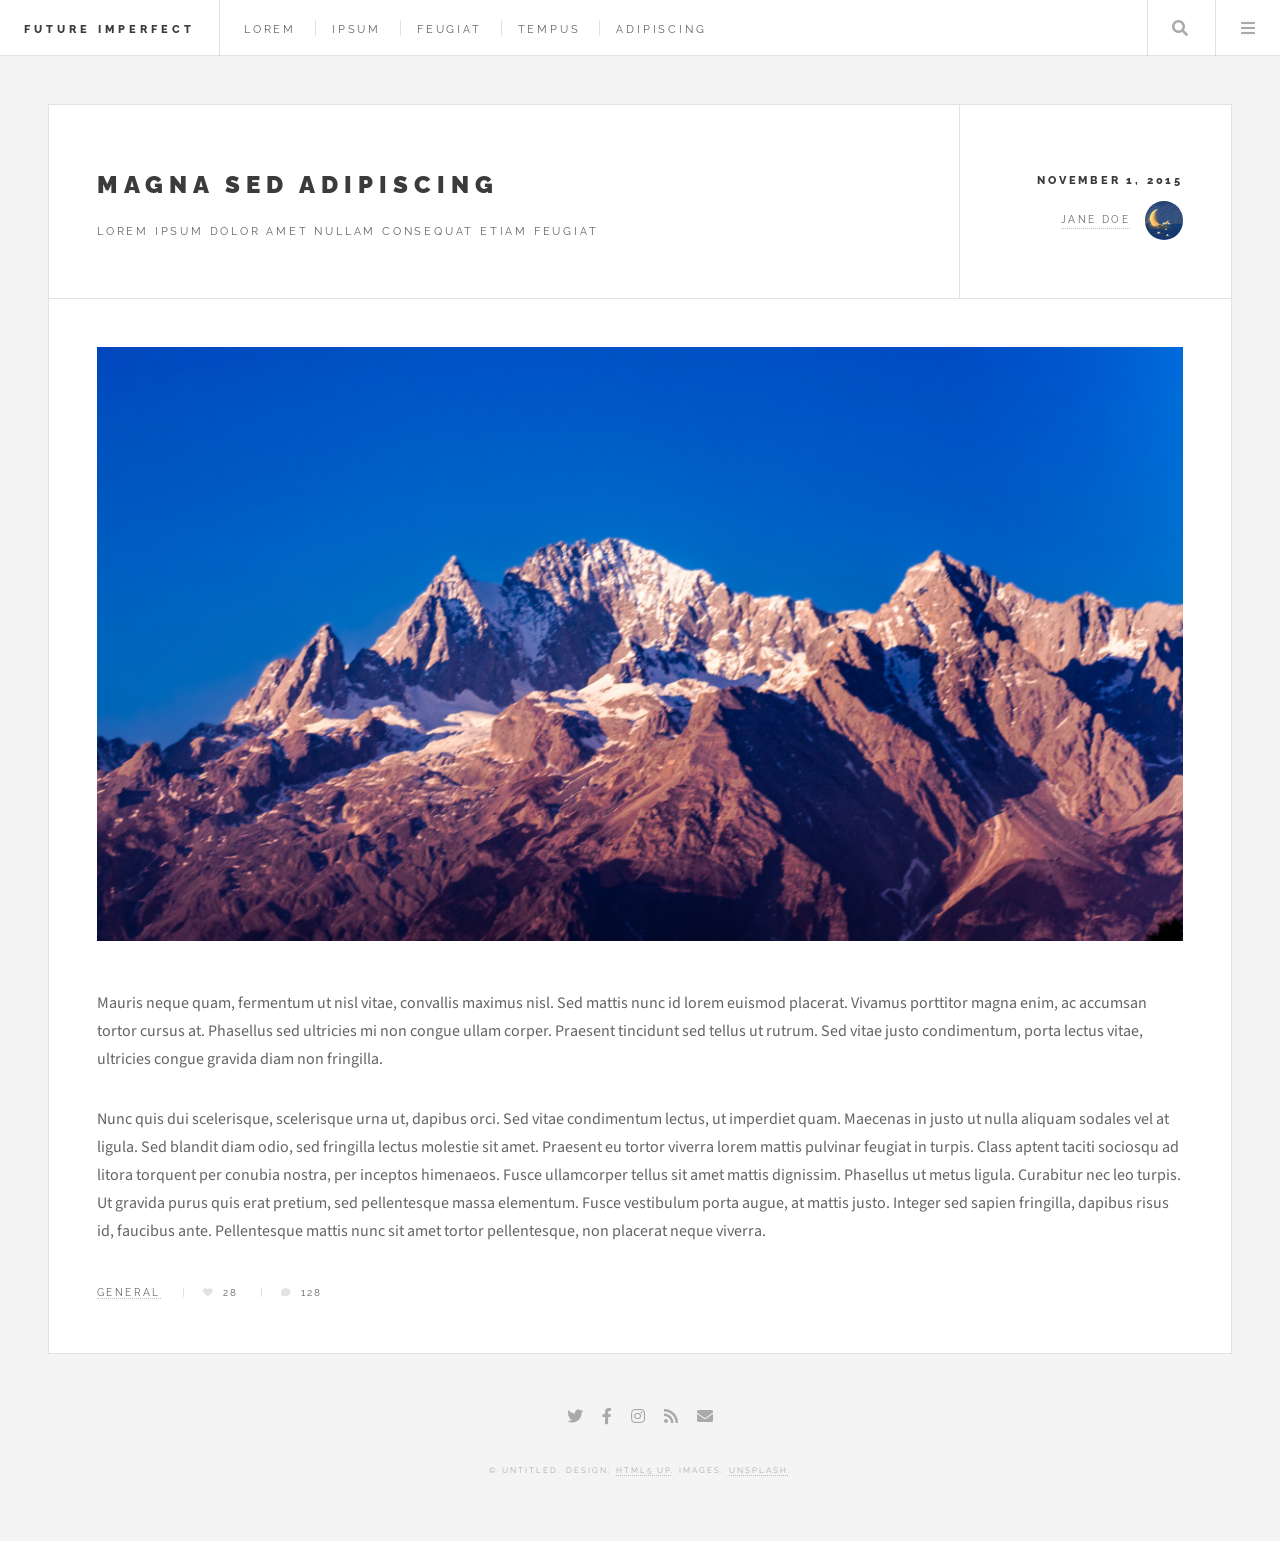
==== html5up-future-imperfect/single.html @ 4d47d19c "feat: 上传BcNing摄影博客初始版本（含HTML5 UP模板授权文件） 基于Future Imperfect模板修改，保留原作者LICENSE和README说明" ====
<!DOCTYPE HTML>
<!--
	Future Imperfect by HTML5 UP
	html5up.net | @ajlkn
	Free for personal and commercial use under the CCA 3.0 license (html5up.net/license)
-->
<html>
	<head>
		<title>Single - Future Imperfect by HTML5 UP</title>
		<meta charset="utf-8" />
		<meta name="viewport" content="width=device-width, initial-scale=1, user-scalable=no" />
		<link rel="stylesheet" href="assets/css/main.css" />
	</head>
	<body class="single is-preload">

		<!-- Wrapper -->
			<div id="wrapper">

				<!-- Header -->
					<header id="header">
						<h1><a href="index.html">Future Imperfect</a></h1>
						<nav class="links">
							<ul>
								<li><a href="#">Lorem</a></li>
								<li><a href="#">Ipsum</a></li>
								<li><a href="#">Feugiat</a></li>
								<li><a href="#">Tempus</a></li>
								<li><a href="#">Adipiscing</a></li>
							</ul>
						</nav>
						<nav class="main">
							<ul>
								<li class="search">
									<a class="fa-search" href="#search">Search</a>
									<form id="search" method="get" action="#">
										<input type="text" name="query" placeholder="Search" />
									</form>
								</li>
								<li class="menu">
									<a class="fa-bars" href="#menu">Menu</a>
								</li>
							</ul>
						</nav>
					</header>

				<!-- Menu -->
					<section id="menu">

						<!-- Search -->
							<section>
								<form class="search" method="get" action="#">
									<input type="text" name="query" placeholder="Search" />
								</form>
							</section>

						<!-- Links -->
							<section>
								<ul class="links">
									<li>
										<a href="#">
											<h3>Lorem ipsum</h3>
											<p>Feugiat tempus veroeros dolor</p>
										</a>
									</li>
									<li>
										<a href="#">
											<h3>Dolor sit amet</h3>
											<p>Sed vitae justo condimentum</p>
										</a>
									</li>
									<li>
										<a href="#">
											<h3>Feugiat veroeros</h3>
											<p>Phasellus sed ultricies mi congue</p>
										</a>
									</li>
									<li>
										<a href="#">
											<h3>Etiam sed consequat</h3>
											<p>Porta lectus amet ultricies</p>
										</a>
									</li>
								</ul>
							</section>

						<!-- Actions -->
							<section>
								<ul class="actions stacked">
									<li><a href="#" class="button large fit">Log In</a></li>
								</ul>
							</section>

					</section>

				<!-- Main -->
					<div id="main">

						<!-- Post -->
							<article class="post">
								<header>
									<div class="title">
										<h2><a href="#">Magna sed adipiscing</a></h2>
										<p>Lorem ipsum dolor amet nullam consequat etiam feugiat</p>
									</div>
									<div class="meta">
										<time class="published" datetime="2015-11-01">November 1, 2015</time>
										<a href="#" class="author"><span class="name">Jane Doe</span><img src="images/avatar.jpg" alt="" /></a>
									</div>
								</header>
								<span class="image featured"><img src="images/pic01.jpg" alt="" /></span>
								<p>Mauris neque quam, fermentum ut nisl vitae, convallis maximus nisl. Sed mattis nunc id lorem euismod placerat. Vivamus porttitor magna enim, ac accumsan tortor cursus at. Phasellus sed ultricies mi non congue ullam corper. Praesent tincidunt sed tellus ut rutrum. Sed vitae justo condimentum, porta lectus vitae, ultricies congue gravida diam non fringilla.</p>
								<p>Nunc quis dui scelerisque, scelerisque urna ut, dapibus orci. Sed vitae condimentum lectus, ut imperdiet quam. Maecenas in justo ut nulla aliquam sodales vel at ligula. Sed blandit diam odio, sed fringilla lectus molestie sit amet. Praesent eu tortor viverra lorem mattis pulvinar feugiat in turpis. Class aptent taciti sociosqu ad litora torquent per conubia nostra, per inceptos himenaeos. Fusce ullamcorper tellus sit amet mattis dignissim. Phasellus ut metus ligula. Curabitur nec leo turpis. Ut gravida purus quis erat pretium, sed pellentesque massa elementum. Fusce vestibulum porta augue, at mattis justo. Integer sed sapien fringilla, dapibus risus id, faucibus ante. Pellentesque mattis nunc sit amet tortor pellentesque, non placerat neque viverra. </p>
								<footer>
									<ul class="stats">
										<li><a href="#">General</a></li>
										<li><a href="#" class="icon solid fa-heart">28</a></li>
										<li><a href="#" class="icon solid fa-comment">128</a></li>
									</ul>
								</footer>
							</article>

					</div>

				<!-- Footer -->
					<section id="footer">
						<ul class="icons">
							<li><a href="#" class="icon brands fa-twitter"><span class="label">Twitter</span></a></li>
							<li><a href="#" class="icon brands fa-facebook-f"><span class="label">Facebook</span></a></li>
							<li><a href="#" class="icon brands fa-instagram"><span class="label">Instagram</span></a></li>
							<li><a href="#" class="icon solid fa-rss"><span class="label">RSS</span></a></li>
							<li><a href="#" class="icon solid fa-envelope"><span class="label">Email</span></a></li>
						</ul>
						<p class="copyright">&copy; Untitled. Design: <a href="http://html5up.net">HTML5 UP</a>. Images: <a href="http://unsplash.com">Unsplash</a>.</p>
					</section>

			</div>

		<!-- Scripts -->
			<script src="assets/js/jquery.min.js"></script>
			<script src="assets/js/browser.min.js"></script>
			<script src="assets/js/breakpoints.min.js"></script>
			<script src="assets/js/util.js"></script>
			<script src="assets/js/main.js"></script>

	</body>
</html>
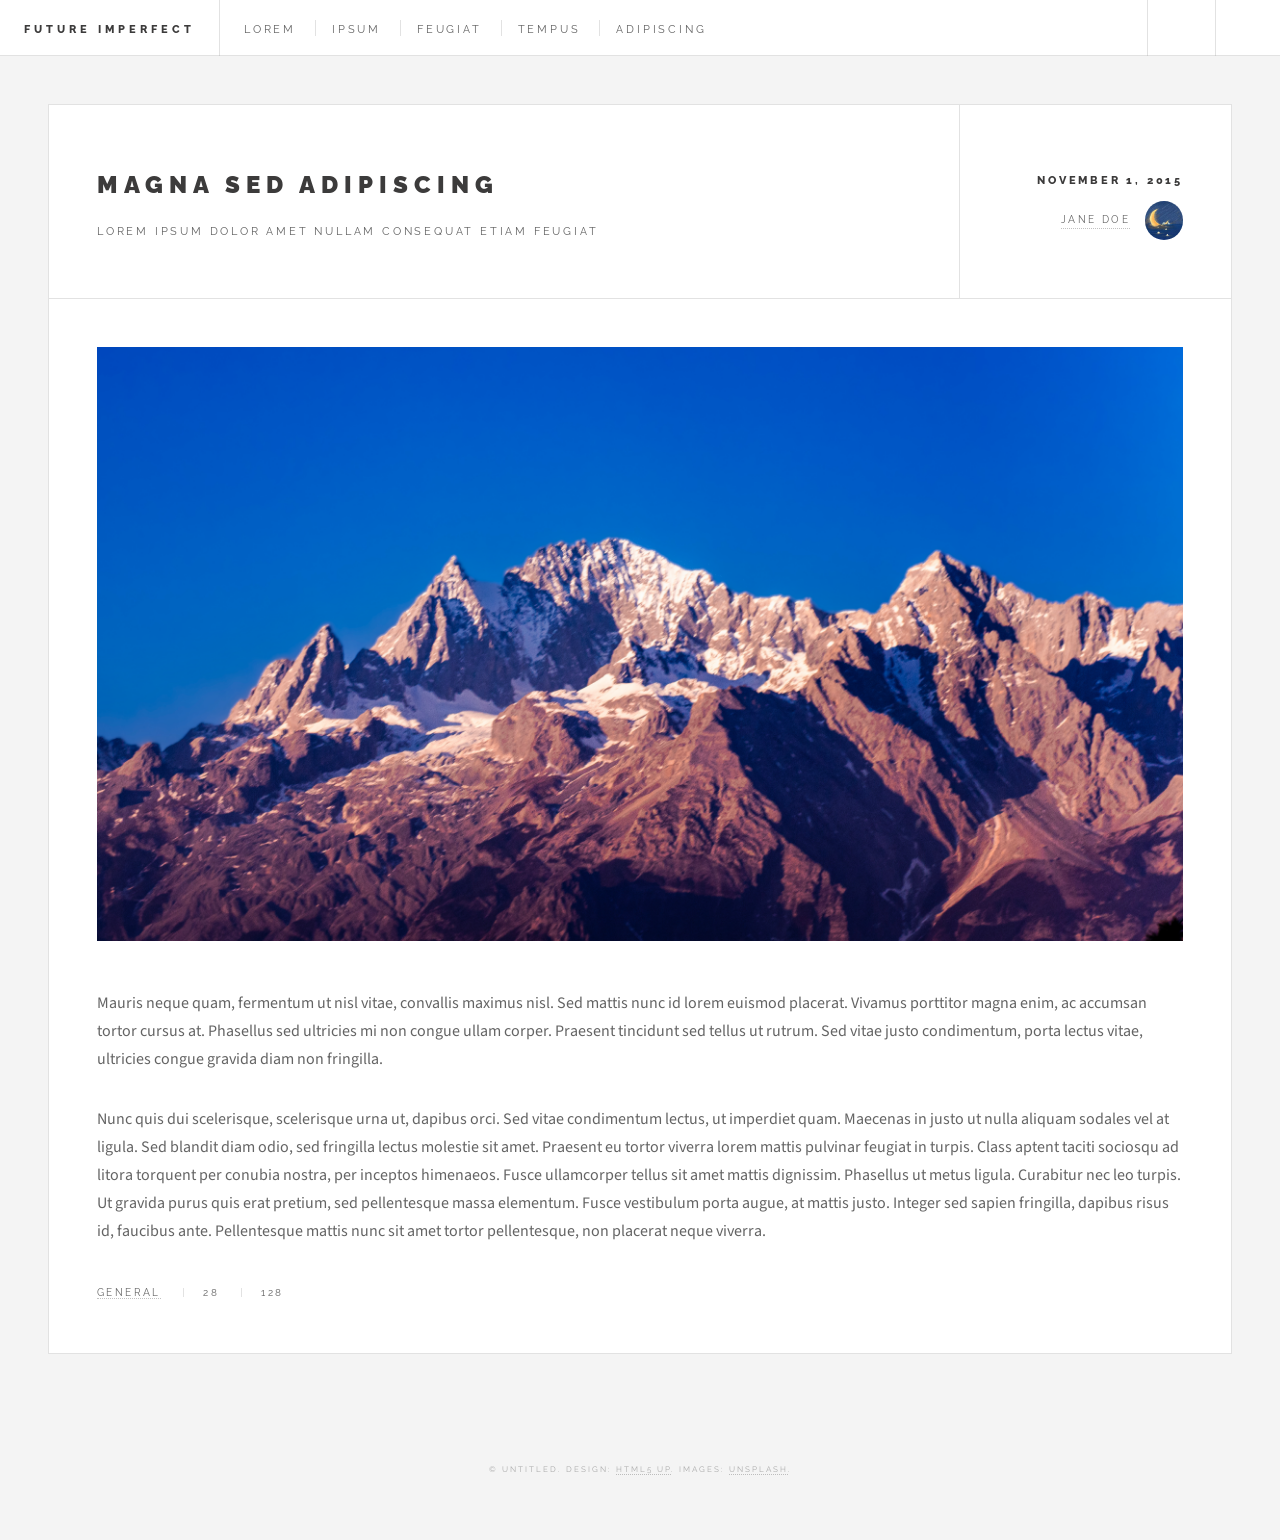
==== commit eef67925: "全量更新项目：新增摄影作品，完善个人简介。" ====
--- a/html5up-future-imperfect/single.html
+++ b/html5up-future-imperfect/single.html
@@ -5,142 +5,158 @@
 	Free for personal and commercial use under the CCA 3.0 license (html5up.net/license)
 -->
 <html>
-	<head>
-		<title>Single - Future Imperfect by HTML5 UP</title>
-		<meta charset="utf-8" />
-		<meta name="viewport" content="width=device-width, initial-scale=1, user-scalable=no" />
-		<link rel="stylesheet" href="assets/css/main.css" />
-	</head>
-	<body class="single is-preload">
 
-		<!-- Wrapper -->
-			<div id="wrapper">
+<head>
+	<title>宁瓶盖摄影博客</title>
+	<meta charset="utf-8" />
+	<meta name="viewport" content="width=device-width, initial-scale=1, user-scalable=no" />
+	<link rel="stylesheet" href="assets/css/main.css" />
+	<link rel="stylesheet" href="https://cdnjs.cloudflare.com/ajax/libs/font-awesome/6.4.0/css/all.min.css">
+</head>
 
-				<!-- Header -->
-					<header id="header">
-						<h1><a href="index.html">Future Imperfect</a></h1>
-						<nav class="links">
-							<ul>
-								<li><a href="#">Lorem</a></li>
-								<li><a href="#">Ipsum</a></li>
-								<li><a href="#">Feugiat</a></li>
-								<li><a href="#">Tempus</a></li>
-								<li><a href="#">Adipiscing</a></li>
-							</ul>
-						</nav>
-						<nav class="main">
-							<ul>
-								<li class="search">
-									<a class="fa-search" href="#search">Search</a>
-									<form id="search" method="get" action="#">
-										<input type="text" name="query" placeholder="Search" />
-									</form>
-								</li>
-								<li class="menu">
-									<a class="fa-bars" href="#menu">Menu</a>
-								</li>
-							</ul>
-						</nav>
-					</header>
+<body class="single is-preload">
 
-				<!-- Menu -->
-					<section id="menu">
+	<!-- Wrapper -->
+	<div id="wrapper">
 
-						<!-- Search -->
-							<section>
-								<form class="search" method="get" action="#">
-									<input type="text" name="query" placeholder="Search" />
-								</form>
-							</section>
+		<!-- Header -->
+		<header id="header">
+			<h1><a href="index.html">Future Imperfect</a></h1>
+			<nav class="links">
+				<ul>
+					<li><a href="#">Lorem</a></li>
+					<li><a href="#">Ipsum</a></li>
+					<li><a href="#">Feugiat</a></li>
+					<li><a href="#">Tempus</a></li>
+					<li><a href="#">Adipiscing</a></li>
+				</ul>
+			</nav>
+			<nav class="main">
+				<ul>
+					<li class="search">
+						<a class="fa-search" href="#search">Search</a>
+						<form id="search" method="get" action="#">
+							<input type="text" name="query" placeholder="Search" />
+						</form>
+					</li>
+					<li class="menu">
+						<a class="fa-bars" href="#menu">Menu</a>
+					</li>
+				</ul>
+			</nav>
+		</header>
 
-						<!-- Links -->
-							<section>
-								<ul class="links">
-									<li>
-										<a href="#">
-											<h3>Lorem ipsum</h3>
-											<p>Feugiat tempus veroeros dolor</p>
-										</a>
-									</li>
-									<li>
-										<a href="#">
-											<h3>Dolor sit amet</h3>
-											<p>Sed vitae justo condimentum</p>
-										</a>
-									</li>
-									<li>
-										<a href="#">
-											<h3>Feugiat veroeros</h3>
-											<p>Phasellus sed ultricies mi congue</p>
-										</a>
-									</li>
-									<li>
-										<a href="#">
-											<h3>Etiam sed consequat</h3>
-											<p>Porta lectus amet ultricies</p>
-										</a>
-									</li>
-								</ul>
-							</section>
+		<!-- Menu -->
+		<section id="menu">
 
-						<!-- Actions -->
-							<section>
-								<ul class="actions stacked">
-									<li><a href="#" class="button large fit">Log In</a></li>
-								</ul>
-							</section>
+			<!-- Search -->
+			<section>
+				<form class="search" method="get" action="#">
+					<input type="text" name="query" placeholder="Search" />
+				</form>
+			</section>
 
-					</section>
+			<!-- Links -->
+			<section>
+				<ul class="links">
+					<li>
+						<a href="#">
+							<h3>Lorem ipsum</h3>
+							<p>Feugiat tempus veroeros dolor</p>
+						</a>
+					</li>
+					<li>
+						<a href="#">
+							<h3>Dolor sit amet</h3>
+							<p>Sed vitae justo condimentum</p>
+						</a>
+					</li>
+					<li>
+						<a href="#">
+							<h3>Feugiat veroeros</h3>
+							<p>Phasellus sed ultricies mi congue</p>
+						</a>
+					</li>
+					<li>
+						<a href="#">
+							<h3>Etiam sed consequat</h3>
+							<p>Porta lectus amet ultricies</p>
+						</a>
+					</li>
+				</ul>
+			</section>
 
-				<!-- Main -->
-					<div id="main">
+			<!-- Actions -->
+			<section>
+				<ul class="actions stacked">
+					<li><a href="#" class="button large fit">Log In</a></li>
+				</ul>
+			</section>
 
-						<!-- Post -->
-							<article class="post">
-								<header>
-									<div class="title">
-										<h2><a href="#">Magna sed adipiscing</a></h2>
-										<p>Lorem ipsum dolor amet nullam consequat etiam feugiat</p>
-									</div>
-									<div class="meta">
-										<time class="published" datetime="2015-11-01">November 1, 2015</time>
-										<a href="#" class="author"><span class="name">Jane Doe</span><img src="images/avatar.jpg" alt="" /></a>
-									</div>
-								</header>
-								<span class="image featured"><img src="images/pic01.jpg" alt="" /></span>
-								<p>Mauris neque quam, fermentum ut nisl vitae, convallis maximus nisl. Sed mattis nunc id lorem euismod placerat. Vivamus porttitor magna enim, ac accumsan tortor cursus at. Phasellus sed ultricies mi non congue ullam corper. Praesent tincidunt sed tellus ut rutrum. Sed vitae justo condimentum, porta lectus vitae, ultricies congue gravida diam non fringilla.</p>
-								<p>Nunc quis dui scelerisque, scelerisque urna ut, dapibus orci. Sed vitae condimentum lectus, ut imperdiet quam. Maecenas in justo ut nulla aliquam sodales vel at ligula. Sed blandit diam odio, sed fringilla lectus molestie sit amet. Praesent eu tortor viverra lorem mattis pulvinar feugiat in turpis. Class aptent taciti sociosqu ad litora torquent per conubia nostra, per inceptos himenaeos. Fusce ullamcorper tellus sit amet mattis dignissim. Phasellus ut metus ligula. Curabitur nec leo turpis. Ut gravida purus quis erat pretium, sed pellentesque massa elementum. Fusce vestibulum porta augue, at mattis justo. Integer sed sapien fringilla, dapibus risus id, faucibus ante. Pellentesque mattis nunc sit amet tortor pellentesque, non placerat neque viverra. </p>
-								<footer>
-									<ul class="stats">
-										<li><a href="#">General</a></li>
-										<li><a href="#" class="icon solid fa-heart">28</a></li>
-										<li><a href="#" class="icon solid fa-comment">128</a></li>
-									</ul>
-								</footer>
-							</article>
+		</section>
 
+		<!-- Main -->
+		<div id="main">
+
+			<!-- Post -->
+			<article class="post">
+				<header>
+					<div class="title">
+						<h2><a href="#">Magna sed adipiscing</a></h2>
+						<p>Lorem ipsum dolor amet nullam consequat etiam feugiat</p>
 					</div>
+					<div class="meta">
+						<time class="published" datetime="2015-11-01">November 1, 2015</time>
+						<a href="#" class="author"><span class="name">Jane Doe</span><img src="images/avatar.jpg"
+								alt="" /></a>
+					</div>
+				</header>
+				<span class="image featured"><img src="images/pic01.jpg" alt="" /></span>
+				<p>Mauris neque quam, fermentum ut nisl vitae, convallis maximus nisl. Sed mattis nunc id lorem euismod
+					placerat. Vivamus porttitor magna enim, ac accumsan tortor cursus at. Phasellus sed ultricies mi non
+					congue ullam corper. Praesent tincidunt sed tellus ut rutrum. Sed vitae justo condimentum, porta
+					lectus vitae, ultricies congue gravida diam non fringilla.</p>
+				<p>Nunc quis dui scelerisque, scelerisque urna ut, dapibus orci. Sed vitae condimentum lectus, ut
+					imperdiet quam. Maecenas in justo ut nulla aliquam sodales vel at ligula. Sed blandit diam odio, sed
+					fringilla lectus molestie sit amet. Praesent eu tortor viverra lorem mattis pulvinar feugiat in
+					turpis. Class aptent taciti sociosqu ad litora torquent per conubia nostra, per inceptos himenaeos.
+					Fusce ullamcorper tellus sit amet mattis dignissim. Phasellus ut metus ligula. Curabitur nec leo
+					turpis. Ut gravida purus quis erat pretium, sed pellentesque massa elementum. Fusce vestibulum porta
+					augue, at mattis justo. Integer sed sapien fringilla, dapibus risus id, faucibus ante. Pellentesque
+					mattis nunc sit amet tortor pellentesque, non placerat neque viverra. </p>
+				<footer>
+					<ul class="stats">
+						<li><a href="#">General</a></li>
+						<li><a href="#" class="icon solid fa-heart">28</a></li>
+						<li><a href="#" class="icon solid fa-comment">128</a></li>
+					</ul>
+				</footer>
+			</article>
 
-				<!-- Footer -->
-					<section id="footer">
-						<ul class="icons">
-							<li><a href="#" class="icon brands fa-twitter"><span class="label">Twitter</span></a></li>
-							<li><a href="#" class="icon brands fa-facebook-f"><span class="label">Facebook</span></a></li>
-							<li><a href="#" class="icon brands fa-instagram"><span class="label">Instagram</span></a></li>
-							<li><a href="#" class="icon solid fa-rss"><span class="label">RSS</span></a></li>
-							<li><a href="#" class="icon solid fa-envelope"><span class="label">Email</span></a></li>
-						</ul>
-						<p class="copyright">&copy; Untitled. Design: <a href="http://html5up.net">HTML5 UP</a>. Images: <a href="http://unsplash.com">Unsplash</a>.</p>
-					</section>
+		</div>
 
-			</div>
+		<!-- Footer -->
+		<section id="footer">
+			<ul class="icons">
+				<li><a href="#" class="icon brands fa-twitter"><span class="label">Twitter</span></a></li>
+				<li><a href="#" class="icon brands fa-facebook-f"><span class="label">Facebook</span></a></li>
+				<li><a href="#" class="icon brands fa-instagram"><span class="label">Instagram</span></a></li>
+				<li><a href="#" class="icon solid fa-rss"><span class="label">RSS</span></a></li>
+				<li><a href="#" class="icon solid fa-envelope"><span class="label">Email</span></a></li>
+			</ul>
+			<p class="copyright">&copy; Untitled. Design: <a href="http://html5up.net">HTML5 UP</a>. Images: <a
+					href="http://unsplash.com">Unsplash</a>.</p>
+		</section>
 
-		<!-- Scripts -->
-			<script src="assets/js/jquery.min.js"></script>
-			<script src="assets/js/browser.min.js"></script>
-			<script src="assets/js/breakpoints.min.js"></script>
-			<script src="assets/js/util.js"></script>
-			<script src="assets/js/main.js"></script>
+	</div>
 
-	</body>
+	<!-- Scripts -->
+	<script src="assets/js/jquery.min.js"></script>
+	<script src="assets/js/browser.min.js"></script>
+	<script src="assets/js/breakpoints.min.js"></script>
+	<script src="assets/js/util.js"></script>
+	<script src="assets/js/main.js"></script>
+
+</body>
+
 </html>
--- a/html5up-future-imperfect/assets/css/main.css
+++ b/html5up-future-imperfect/assets/css/main.css
@@ -0,0 +1,3632 @@
+@import url("https://fonts.googleapis.com/css?family=Source+Sans+Pro:400,700|Raleway:400,800,900");
+
+/*
+	Future Imperfect by HTML5 UP
+	html5up.net | @ajlkn
+	Free for personal and commercial use under the CCA 3.0 license (html5up.net/license)
+*/
+
+html, body, div, span, applet, object,
+iframe, h1, h2, h3, h4, h5, h6, p, blockquote,
+pre, a, abbr, acronym, address, big, cite,
+code, del, dfn, em, img, ins, kbd, q, s, samp,
+small, strike, strong, sub, sup, tt, var, b,
+u, i, center, dl, dt, dd, ol, ul, li, fieldset,
+form, label, legend, table, caption, tbody,
+tfoot, thead, tr, th, td, article, aside,
+canvas, details, embed, figure, figcaption,
+footer, header, hgroup, menu, nav, output, ruby,
+section, summary, time, mark, audio, video {
+	margin: 0;
+	padding: 0;
+	border: 0;
+	font-size: 100%;
+	font: inherit;
+	vertical-align: baseline;}
+
+article, aside, details, figcaption, figure,
+footer, header, hgroup, menu, nav, section {
+	display: block;}
+
+body {
+	line-height: 1;
+}
+
+ol, ul {
+	list-style: none;
+}
+
+blockquote, q {
+	quotes: none;
+}
+
+	blockquote:before, blockquote:after, q:before, q:after {
+		content: '';
+		content: none;
+	}
+
+table {
+	border-collapse: collapse;
+	border-spacing: 0;
+}
+
+body {
+	-webkit-text-size-adjust: none;
+}
+
+mark {
+	background-color: transparent;
+	color: inherit;
+}
+
+input::-moz-focus-inner {
+	border: 0;
+	padding: 0;
+}
+
+input, select, textarea {
+	-moz-appearance: none;
+	-webkit-appearance: none;
+	-ms-appearance: none;
+	appearance: none;
+}
+
+/* Basic */
+
+	@-ms-viewport {
+		width: device-width;
+	}
+
+	body {
+		-ms-overflow-style: scrollbar;
+	}
+
+	@media screen and (max-width: 480px) {
+
+		html, body {
+			min-width: 320px;
+		}
+
+	}
+
+	html {
+		box-sizing: border-box;
+	}
+
+	*, *:before, *:after {
+		box-sizing: inherit;
+	}
+
+	body {
+		background: #f4f4f4;
+	}
+
+		body.is-preload *, body.is-preload *:before, body.is-preload *:after {
+			-moz-animation: none !important;
+			-webkit-animation: none !important;
+			-ms-animation: none !important;
+			animation: none !important;
+			-moz-transition: none !important;
+			-webkit-transition: none !important;
+			-ms-transition: none !important;
+			transition: none !important;
+		}
+
+/* Type */
+
+	body, input, select, textarea {
+		color: #646464;
+		font-family: "Source Sans Pro", Helvetica, sans-serif;
+		font-size: 14pt;
+		font-weight: 400;
+		line-height: 1.75;
+	}
+
+		@media screen and (max-width: 1680px) {
+
+			body, input, select, textarea {
+				font-size: 12pt;
+			}
+
+		}
+
+		@media screen and (max-width: 1280px) {
+
+			body, input, select, textarea {
+				font-size: 12pt;
+			}
+
+		}
+
+		@media screen and (max-width: 980px) {
+
+			body, input, select, textarea {
+				font-size: 12pt;
+			}
+
+		}
+
+		@media screen and (max-width: 736px) {
+
+			body, input, select, textarea {
+				font-size: 12pt;
+			}
+
+		}
+
+		@media screen and (max-width: 480px) {
+
+			body, input, select, textarea {
+				font-size: 12pt;
+			}
+
+		}
+
+	a {
+		-moz-transition: color 0.2s ease, border-bottom-color 0.2s ease;
+		-webkit-transition: color 0.2s ease, border-bottom-color 0.2s ease;
+		-ms-transition: color 0.2s ease, border-bottom-color 0.2s ease;
+		transition: color 0.2s ease, border-bottom-color 0.2s ease;
+		border-bottom: dotted 1px rgba(160, 160, 160, 0.65);
+		color: inherit;
+		text-decoration: none;
+	}
+
+		a:before {
+			-moz-transition: color 0.2s ease;
+			-webkit-transition: color 0.2s ease;
+			-ms-transition: color 0.2s ease;
+			transition: color 0.2s ease;
+		}
+
+		a:hover {
+			border-bottom-color: transparent;
+			color: #2ebaae !important;
+		}
+
+			a:hover:before {
+				color: #2ebaae !important;
+			}
+
+	strong, b {
+		color: #3c3b3b;
+		font-weight: 700;
+	}
+
+	em, i {
+		font-style: italic;
+	}
+
+	p {
+		margin: 0 0 2em 0;
+	}
+
+	h1, h2, h3, h4, h5, h6 {
+		color: #3c3b3b;
+		font-family: "Raleway", Helvetica, sans-serif;
+		font-weight: 800;
+		letter-spacing: 0.25em;
+		line-height: 1.65;
+		margin: 0 0 1em 0;
+		text-transform: uppercase;
+	}
+
+		h1 a, h2 a, h3 a, h4 a, h5 a, h6 a {
+			color: inherit;
+			border-bottom: 0;
+		}
+
+	h2 {
+		font-size: 1.1em;
+	}
+
+	h3 {
+		font-size: 0.9em;
+	}
+
+	h4 {
+		font-size: 0.7em;
+	}
+
+	h5 {
+		font-size: 0.7em;
+	}
+
+	h6 {
+		font-size: 0.7em;
+	}
+
+	sub {
+		font-size: 0.8em;
+		position: relative;
+		top: 0.5em;
+	}
+
+	sup {
+		font-size: 0.8em;
+		position: relative;
+		top: -0.5em;
+	}
+
+	blockquote {
+		border-left: solid 4px rgba(160, 160, 160, 0.3);
+		font-style: italic;
+		margin: 0 0 2em 0;
+		padding: 0.5em 0 0.5em 2em;
+	}
+
+	code {
+		background: rgba(160, 160, 160, 0.075);
+		border: solid 1px rgba(160, 160, 160, 0.3);
+		font-family: "Courier New", monospace;
+		font-size: 0.9em;
+		margin: 0 0.25em;
+		padding: 0.25em 0.65em;
+	}
+
+	pre {
+		-webkit-overflow-scrolling: touch;
+		font-family: "Courier New", monospace;
+		font-size: 0.9em;
+		margin: 0 0 2em 0;
+	}
+
+		pre code {
+			display: block;
+			line-height: 1.75em;
+			padding: 1em 1.5em;
+			overflow-x: auto;
+		}
+
+	hr {
+		border: 0;
+		border-bottom: solid 1px rgba(160, 160, 160, 0.3);
+		margin: 2em 0;
+	}
+
+		hr.major {
+			margin: 3em 0;
+		}
+
+	.align-left {
+		text-align: left;
+	}
+
+	.align-center {
+		text-align: center;
+	}
+
+	.align-right {
+		text-align: right;
+	}
+
+/* Row */
+
+	.row {
+		display: flex;
+		flex-wrap: wrap;
+		box-sizing: border-box;
+		align-items: stretch;
+	}
+
+		.row > * {
+			box-sizing: border-box;
+		}
+
+		.row.gtr-uniform > * > :last-child {
+			margin-bottom: 0;
+		}
+
+		.row.aln-left {
+			justify-content: flex-start;
+		}
+
+		.row.aln-center {
+			justify-content: center;
+		}
+
+		.row.aln-right {
+			justify-content: flex-end;
+		}
+
+		.row.aln-top {
+			align-items: flex-start;
+		}
+
+		.row.aln-middle {
+			align-items: center;
+		}
+
+		.row.aln-bottom {
+			align-items: flex-end;
+		}
+
+		.row > .imp {
+			order: -1;
+		}
+
+		.row > .col-1 {
+			width: 8.33333%;
+		}
+
+		.row > .off-1 {
+			margin-left: 8.33333%;
+		}
+
+		.row > .col-2 {
+			width: 16.66667%;
+		}
+
+		.row > .off-2 {
+			margin-left: 16.66667%;
+		}
+
+		.row > .col-3 {
+			width: 25%;
+		}
+
+		.row > .off-3 {
+			margin-left: 25%;
+		}
+
+		.row > .col-4 {
+			width: 33.33333%;
+		}
+
+		.row > .off-4 {
+			margin-left: 33.33333%;
+		}
+
+		.row > .col-5 {
+			width: 41.66667%;
+		}
+
+		.row > .off-5 {
+			margin-left: 41.66667%;
+		}
+
+		.row > .col-6 {
+			width: 50%;
+		}
+
+		.row > .off-6 {
+			margin-left: 50%;
+		}
+
+		.row > .col-7 {
+			width: 58.33333%;
+		}
+
+		.row > .off-7 {
+			margin-left: 58.33333%;
+		}
+
+		.row > .col-8 {
+			width: 66.66667%;
+		}
+
+		.row > .off-8 {
+			margin-left: 66.66667%;
+		}
+
+		.row > .col-9 {
+			width: 75%;
+		}
+
+		.row > .off-9 {
+			margin-left: 75%;
+		}
+
+		.row > .col-10 {
+			width: 83.33333%;
+		}
+
+		.row > .off-10 {
+			margin-left: 83.33333%;
+		}
+
+		.row > .col-11 {
+			width: 91.66667%;
+		}
+
+		.row > .off-11 {
+			margin-left: 91.66667%;
+		}
+
+		.row > .col-12 {
+			width: 100%;
+		}
+
+		.row > .off-12 {
+			margin-left: 100%;
+		}
+
+		.row.gtr-0 {
+			margin-top: 0;
+			margin-left: 0em;
+		}
+
+			.row.gtr-0 > * {
+				padding: 0 0 0 0em;
+			}
+
+			.row.gtr-0.gtr-uniform {
+				margin-top: 0em;
+			}
+
+				.row.gtr-0.gtr-uniform > * {
+					padding-top: 0em;
+				}
+
+		.row.gtr-25 {
+			margin-top: 0;
+			margin-left: -0.25em;
+		}
+
+			.row.gtr-25 > * {
+				padding: 0 0 0 0.25em;
+			}
+
+			.row.gtr-25.gtr-uniform {
+				margin-top: -0.25em;
+			}
+
+				.row.gtr-25.gtr-uniform > * {
+					padding-top: 0.25em;
+				}
+
+		.row.gtr-50 {
+			margin-top: 0;
+			margin-left: -0.5em;
+		}
+
+			.row.gtr-50 > * {
+				padding: 0 0 0 0.5em;
+			}
+
+			.row.gtr-50.gtr-uniform {
+				margin-top: -0.5em;
+			}
+
+				.row.gtr-50.gtr-uniform > * {
+					padding-top: 0.5em;
+				}
+
+		.row {
+			margin-top: 0;
+			margin-left: -1em;
+		}
+
+			.row > * {
+				padding: 0 0 0 1em;
+			}
+
+			.row.gtr-uniform {
+				margin-top: -1em;
+			}
+
+				.row.gtr-uniform > * {
+					padding-top: 1em;
+				}
+
+		.row.gtr-150 {
+			margin-top: 0;
+			margin-left: -1.5em;
+		}
+
+			.row.gtr-150 > * {
+				padding: 0 0 0 1.5em;
+			}
+
+			.row.gtr-150.gtr-uniform {
+				margin-top: -1.5em;
+			}
+
+				.row.gtr-150.gtr-uniform > * {
+					padding-top: 1.5em;
+				}
+
+		.row.gtr-200 {
+			margin-top: 0;
+			margin-left: -2em;
+		}
+
+			.row.gtr-200 > * {
+				padding: 0 0 0 2em;
+			}
+
+			.row.gtr-200.gtr-uniform {
+				margin-top: -2em;
+			}
+
+				.row.gtr-200.gtr-uniform > * {
+					padding-top: 2em;
+				}
+
+		@media screen and (max-width: 1680px) {
+
+			.row {
+				display: flex;
+				flex-wrap: wrap;
+				box-sizing: border-box;
+				align-items: stretch;
+			}
+
+				.row > * {
+					box-sizing: border-box;
+				}
+
+				.row.gtr-uniform > * > :last-child {
+					margin-bottom: 0;
+				}
+
+				.row.aln-left {
+					justify-content: flex-start;
+				}
+
+				.row.aln-center {
+					justify-content: center;
+				}
+
+				.row.aln-right {
+					justify-content: flex-end;
+				}
+
+				.row.aln-top {
+					align-items: flex-start;
+				}
+
+				.row.aln-middle {
+					align-items: center;
+				}
+
+				.row.aln-bottom {
+					align-items: flex-end;
+				}
+
+				.row > .imp-xlarge {
+					order: -1;
+				}
+
+				.row > .col-1-xlarge {
+					width: 8.33333%;
+				}
+
+				.row > .off-1-xlarge {
+					margin-left: 8.33333%;
+				}
+
+				.row > .col-2-xlarge {
+					width: 16.66667%;
+				}
+
+				.row > .off-2-xlarge {
+					margin-left: 16.66667%;
+				}
+
+				.row > .col-3-xlarge {
+					width: 25%;
+				}
+
+				.row > .off-3-xlarge {
+					margin-left: 25%;
+				}
+
+				.row > .col-4-xlarge {
+					width: 33.33333%;
+				}
+
+				.row > .off-4-xlarge {
+					margin-left: 33.33333%;
+				}
+
+				.row > .col-5-xlarge {
+					width: 41.66667%;
+				}
+
+				.row > .off-5-xlarge {
+					margin-left: 41.66667%;
+				}
+
+				.row > .col-6-xlarge {
+					width: 50%;
+				}
+
+				.row > .off-6-xlarge {
+					margin-left: 50%;
+				}
+
+				.row > .col-7-xlarge {
+					width: 58.33333%;
+				}
+
+				.row > .off-7-xlarge {
+					margin-left: 58.33333%;
+				}
+
+				.row > .col-8-xlarge {
+					width: 66.66667%;
+				}
+
+				.row > .off-8-xlarge {
+					margin-left: 66.66667%;
+				}
+
+				.row > .col-9-xlarge {
+					width: 75%;
+				}
+
+				.row > .off-9-xlarge {
+					margin-left: 75%;
+				}
+
+				.row > .col-10-xlarge {
+					width: 83.33333%;
+				}
+
+				.row > .off-10-xlarge {
+					margin-left: 83.33333%;
+				}
+
+				.row > .col-11-xlarge {
+					width: 91.66667%;
+				}
+
+				.row > .off-11-xlarge {
+					margin-left: 91.66667%;
+				}
+
+				.row > .col-12-xlarge {
+					width: 100%;
+				}
+
+				.row > .off-12-xlarge {
+					margin-left: 100%;
+				}
+
+				.row.gtr-0 {
+					margin-top: 0;
+					margin-left: 0em;
+				}
+
+					.row.gtr-0 > * {
+						padding: 0 0 0 0em;
+					}
+
+					.row.gtr-0.gtr-uniform {
+						margin-top: 0em;
+					}
+
+						.row.gtr-0.gtr-uniform > * {
+							padding-top: 0em;
+						}
+
+				.row.gtr-25 {
+					margin-top: 0;
+					margin-left: -0.25em;
+				}
+
+					.row.gtr-25 > * {
+						padding: 0 0 0 0.25em;
+					}
+
+					.row.gtr-25.gtr-uniform {
+						margin-top: -0.25em;
+					}
+
+						.row.gtr-25.gtr-uniform > * {
+							padding-top: 0.25em;
+						}
+
+				.row.gtr-50 {
+					margin-top: 0;
+					margin-left: -0.5em;
+				}
+
+					.row.gtr-50 > * {
+						padding: 0 0 0 0.5em;
+					}
+
+					.row.gtr-50.gtr-uniform {
+						margin-top: -0.5em;
+					}
+
+						.row.gtr-50.gtr-uniform > * {
+							padding-top: 0.5em;
+						}
+
+				.row {
+					margin-top: 0;
+					margin-left: -1em;
+				}
+
+					.row > * {
+						padding: 0 0 0 1em;
+					}
+
+					.row.gtr-uniform {
+						margin-top: -1em;
+					}
+
+						.row.gtr-uniform > * {
+							padding-top: 1em;
+						}
+
+				.row.gtr-150 {
+					margin-top: 0;
+					margin-left: -1.5em;
+				}
+
+					.row.gtr-150 > * {
+						padding: 0 0 0 1.5em;
+					}
+
+					.row.gtr-150.gtr-uniform {
+						margin-top: -1.5em;
+					}
+
+						.row.gtr-150.gtr-uniform > * {
+							padding-top: 1.5em;
+						}
+
+				.row.gtr-200 {
+					margin-top: 0;
+					margin-left: -2em;
+				}
+
+					.row.gtr-200 > * {
+						padding: 0 0 0 2em;
+					}
+
+					.row.gtr-200.gtr-uniform {
+						margin-top: -2em;
+					}
+
+						.row.gtr-200.gtr-uniform > * {
+							padding-top: 2em;
+						}
+
+		}
+
+		@media screen and (max-width: 1280px) {
+
+			.row {
+				display: flex;
+				flex-wrap: wrap;
+				box-sizing: border-box;
+				align-items: stretch;
+			}
+
+				.row > * {
+					box-sizing: border-box;
+				}
+
+				.row.gtr-uniform > * > :last-child {
+					margin-bottom: 0;
+				}
+
+				.row.aln-left {
+					justify-content: flex-start;
+				}
+
+				.row.aln-center {
+					justify-content: center;
+				}
+
+				.row.aln-right {
+					justify-content: flex-end;
+				}
+
+				.row.aln-top {
+					align-items: flex-start;
+				}
+
+				.row.aln-middle {
+					align-items: center;
+				}
+
+				.row.aln-bottom {
+					align-items: flex-end;
+				}
+
+				.row > .imp-large {
+					order: -1;
+				}
+
+				.row > .col-1-large {
+					width: 8.33333%;
+				}
+
+				.row > .off-1-large {
+					margin-left: 8.33333%;
+				}
+
+				.row > .col-2-large {
+					width: 16.66667%;
+				}
+
+				.row > .off-2-large {
+					margin-left: 16.66667%;
+				}
+
+				.row > .col-3-large {
+					width: 25%;
+				}
+
+				.row > .off-3-large {
+					margin-left: 25%;
+				}
+
+				.row > .col-4-large {
+					width: 33.33333%;
+				}
+
+				.row > .off-4-large {
+					margin-left: 33.33333%;
+				}
+
+				.row > .col-5-large {
+					width: 41.66667%;
+				}
+
+				.row > .off-5-large {
+					margin-left: 41.66667%;
+				}
+
+				.row > .col-6-large {
+					width: 50%;
+				}
+
+				.row > .off-6-large {
+					margin-left: 50%;
+				}
+
+				.row > .col-7-large {
+					width: 58.33333%;
+				}
+
+				.row > .off-7-large {
+					margin-left: 58.33333%;
+				}
+
+				.row > .col-8-large {
+					width: 66.66667%;
+				}
+
+				.row > .off-8-large {
+					margin-left: 66.66667%;
+				}
+
+				.row > .col-9-large {
+					width: 75%;
+				}
+
+				.row > .off-9-large {
+					margin-left: 75%;
+				}
+
+				.row > .col-10-large {
+					width: 83.33333%;
+				}
+
+				.row > .off-10-large {
+					margin-left: 83.33333%;
+				}
+
+				.row > .col-11-large {
+					width: 91.66667%;
+				}
+
+				.row > .off-11-large {
+					margin-left: 91.66667%;
+				}
+
+				.row > .col-12-large {
+					width: 100%;
+				}
+
+				.row > .off-12-large {
+					margin-left: 100%;
+				}
+
+				.row.gtr-0 {
+					margin-top: 0;
+					margin-left: 0em;
+				}
+
+					.row.gtr-0 > * {
+						padding: 0 0 0 0em;
+					}
+
+					.row.gtr-0.gtr-uniform {
+						margin-top: 0em;
+					}
+
+						.row.gtr-0.gtr-uniform > * {
+							padding-top: 0em;
+						}
+
+				.row.gtr-25 {
+					margin-top: 0;
+					margin-left: -0.25em;
+				}
+
+					.row.gtr-25 > * {
+						padding: 0 0 0 0.25em;
+					}
+
+					.row.gtr-25.gtr-uniform {
+						margin-top: -0.25em;
+					}
+
+						.row.gtr-25.gtr-uniform > * {
+							padding-top: 0.25em;
+						}
+
+				.row.gtr-50 {
+					margin-top: 0;
+					margin-left: -0.5em;
+				}
+
+					.row.gtr-50 > * {
+						padding: 0 0 0 0.5em;
+					}
+
+					.row.gtr-50.gtr-uniform {
+						margin-top: -0.5em;
+					}
+
+						.row.gtr-50.gtr-uniform > * {
+							padding-top: 0.5em;
+						}
+
+				.row {
+					margin-top: 0;
+					margin-left: -1em;
+				}
+
+					.row > * {
+						padding: 0 0 0 1em;
+					}
+
+					.row.gtr-uniform {
+						margin-top: -1em;
+					}
+
+						.row.gtr-uniform > * {
+							padding-top: 1em;
+						}
+
+				.row.gtr-150 {
+					margin-top: 0;
+					margin-left: -1.5em;
+				}
+
+					.row.gtr-150 > * {
+						padding: 0 0 0 1.5em;
+					}
+
+					.row.gtr-150.gtr-uniform {
+						margin-top: -1.5em;
+					}
+
+						.row.gtr-150.gtr-uniform > * {
+							padding-top: 1.5em;
+						}
+
+				.row.gtr-200 {
+					margin-top: 0;
+					margin-left: -2em;
+				}
+
+					.row.gtr-200 > * {
+						padding: 0 0 0 2em;
+					}
+
+					.row.gtr-200.gtr-uniform {
+						margin-top: -2em;
+					}
+
+						.row.gtr-200.gtr-uniform > * {
+							padding-top: 2em;
+						}
+
+		}
+
+		@media screen and (max-width: 980px) {
+
+			.row {
+				display: flex;
+				flex-wrap: wrap;
+				box-sizing: border-box;
+				align-items: stretch;
+			}
+
+				.row > * {
+					box-sizing: border-box;
+				}
+
+				.row.gtr-uniform > * > :last-child {
+					margin-bottom: 0;
+				}
+
+				.row.aln-left {
+					justify-content: flex-start;
+				}
+
+				.row.aln-center {
+					justify-content: center;
+				}
+
+				.row.aln-right {
+					justify-content: flex-end;
+				}
+
+				.row.aln-top {
+					align-items: flex-start;
+				}
+
+				.row.aln-middle {
+					align-items: center;
+				}
+
+				.row.aln-bottom {
+					align-items: flex-end;
+				}
+
+				.row > .imp-medium {
+					order: -1;
+				}
+
+				.row > .col-1-medium {
+					width: 8.33333%;
+				}
+
+				.row > .off-1-medium {
+					margin-left: 8.33333%;
+				}
+
+				.row > .col-2-medium {
+					width: 16.66667%;
+				}
+
+				.row > .off-2-medium {
+					margin-left: 16.66667%;
+				}
+
+				.row > .col-3-medium {
+					width: 25%;
+				}
+
+				.row > .off-3-medium {
+					margin-left: 25%;
+				}
+
+				.row > .col-4-medium {
+					width: 33.33333%;
+				}
+
+				.row > .off-4-medium {
+					margin-left: 33.33333%;
+				}
+
+				.row > .col-5-medium {
+					width: 41.66667%;
+				}
+
+				.row > .off-5-medium {
+					margin-left: 41.66667%;
+				}
+
+				.row > .col-6-medium {
+					width: 50%;
+				}
+
+				.row > .off-6-medium {
+					margin-left: 50%;
+				}
+
+				.row > .col-7-medium {
+					width: 58.33333%;
+				}
+
+				.row > .off-7-medium {
+					margin-left: 58.33333%;
+				}
+
+				.row > .col-8-medium {
+					width: 66.66667%;
+				}
+
+				.row > .off-8-medium {
+					margin-left: 66.66667%;
+				}
+
+				.row > .col-9-medium {
+					width: 75%;
+				}
+
+				.row > .off-9-medium {
+					margin-left: 75%;
+				}
+
+				.row > .col-10-medium {
+					width: 83.33333%;
+				}
+
+				.row > .off-10-medium {
+					margin-left: 83.33333%;
+				}
+
+				.row > .col-11-medium {
+					width: 91.66667%;
+				}
+
+				.row > .off-11-medium {
+					margin-left: 91.66667%;
+				}
+
+				.row > .col-12-medium {
+					width: 100%;
+				}
+
+				.row > .off-12-medium {
+					margin-left: 100%;
+				}
+
+				.row.gtr-0 {
+					margin-top: 0;
+					margin-left: 0em;
+				}
+
+					.row.gtr-0 > * {
+						padding: 0 0 0 0em;
+					}
+
+					.row.gtr-0.gtr-uniform {
+						margin-top: 0em;
+					}
+
+						.row.gtr-0.gtr-uniform > * {
+							padding-top: 0em;
+						}
+
+				.row.gtr-25 {
+					margin-top: 0;
+					margin-left: -0.25em;
+				}
+
+					.row.gtr-25 > * {
+						padding: 0 0 0 0.25em;
+					}
+
+					.row.gtr-25.gtr-uniform {
+						margin-top: -0.25em;
+					}
+
+						.row.gtr-25.gtr-uniform > * {
+							padding-top: 0.25em;
+						}
+
+				.row.gtr-50 {
+					margin-top: 0;
+					margin-left: -0.5em;
+				}
+
+					.row.gtr-50 > * {
+						padding: 0 0 0 0.5em;
+					}
+
+					.row.gtr-50.gtr-uniform {
+						margin-top: -0.5em;
+					}
+
+						.row.gtr-50.gtr-uniform > * {
+							padding-top: 0.5em;
+						}
+
+				.row {
+					margin-top: 0;
+					margin-left: -1em;
+				}
+
+					.row > * {
+						padding: 0 0 0 1em;
+					}
+
+					.row.gtr-uniform {
+						margin-top: -1em;
+					}
+
+						.row.gtr-uniform > * {
+							padding-top: 1em;
+						}
+
+				.row.gtr-150 {
+					margin-top: 0;
+					margin-left: -1.5em;
+				}
+
+					.row.gtr-150 > * {
+						padding: 0 0 0 1.5em;
+					}
+
+					.row.gtr-150.gtr-uniform {
+						margin-top: -1.5em;
+					}
+
+						.row.gtr-150.gtr-uniform > * {
+							padding-top: 1.5em;
+						}
+
+				.row.gtr-200 {
+					margin-top: 0;
+					margin-left: -2em;
+				}
+
+					.row.gtr-200 > * {
+						padding: 0 0 0 2em;
+					}
+
+					.row.gtr-200.gtr-uniform {
+						margin-top: -2em;
+					}
+
+						.row.gtr-200.gtr-uniform > * {
+							padding-top: 2em;
+						}
+
+		}
+
+		@media screen and (max-width: 736px) {
+
+			.row {
+				display: flex;
+				flex-wrap: wrap;
+				box-sizing: border-box;
+				align-items: stretch;
+			}
+
+				.row > * {
+					box-sizing: border-box;
+				}
+
+				.row.gtr-uniform > * > :last-child {
+					margin-bottom: 0;
+				}
+
+				.row.aln-left {
+					justify-content: flex-start;
+				}
+
+				.row.aln-center {
+					justify-content: center;
+				}
+
+				.row.aln-right {
+					justify-content: flex-end;
+				}
+
+				.row.aln-top {
+					align-items: flex-start;
+				}
+
+				.row.aln-middle {
+					align-items: center;
+				}
+
+				.row.aln-bottom {
+					align-items: flex-end;
+				}
+
+				.row > .imp-small {
+					order: -1;
+				}
+
+				.row > .col-1-small {
+					width: 8.33333%;
+				}
+
+				.row > .off-1-small {
+					margin-left: 8.33333%;
+				}
+
+				.row > .col-2-small {
+					width: 16.66667%;
+				}
+
+				.row > .off-2-small {
+					margin-left: 16.66667%;
+				}
+
+				.row > .col-3-small {
+					width: 25%;
+				}
+
+				.row > .off-3-small {
+					margin-left: 25%;
+				}
+
+				.row > .col-4-small {
+					width: 33.33333%;
+				}
+
+				.row > .off-4-small {
+					margin-left: 33.33333%;
+				}
+
+				.row > .col-5-small {
+					width: 41.66667%;
+				}
+
+				.row > .off-5-small {
+					margin-left: 41.66667%;
+				}
+
+				.row > .col-6-small {
+					width: 50%;
+				}
+
+				.row > .off-6-small {
+					margin-left: 50%;
+				}
+
+				.row > .col-7-small {
+					width: 58.33333%;
+				}
+
+				.row > .off-7-small {
+					margin-left: 58.33333%;
+				}
+
+				.row > .col-8-small {
+					width: 66.66667%;
+				}
+
+				.row > .off-8-small {
+					margin-left: 66.66667%;
+				}
+
+				.row > .col-9-small {
+					width: 75%;
+				}
+
+				.row > .off-9-small {
+					margin-left: 75%;
+				}
+
+				.row > .col-10-small {
+					width: 83.33333%;
+				}
+
+				.row > .off-10-small {
+					margin-left: 83.33333%;
+				}
+
+				.row > .col-11-small {
+					width: 91.66667%;
+				}
+
+				.row > .off-11-small {
+					margin-left: 91.66667%;
+				}
+
+				.row > .col-12-small {
+					width: 100%;
+				}
+
+				.row > .off-12-small {
+					margin-left: 100%;
+				}
+
+				.row.gtr-0 {
+					margin-top: 0;
+					margin-left: 0em;
+				}
+
+					.row.gtr-0 > * {
+						padding: 0 0 0 0em;
+					}
+
+					.row.gtr-0.gtr-uniform {
+						margin-top: 0em;
+					}
+
+						.row.gtr-0.gtr-uniform > * {
+							padding-top: 0em;
+						}
+
+				.row.gtr-25 {
+					margin-top: 0;
+					margin-left: -0.25em;
+				}
+
+					.row.gtr-25 > * {
+						padding: 0 0 0 0.25em;
+					}
+
+					.row.gtr-25.gtr-uniform {
+						margin-top: -0.25em;
+					}
+
+						.row.gtr-25.gtr-uniform > * {
+							padding-top: 0.25em;
+						}
+
+				.row.gtr-50 {
+					margin-top: 0;
+					margin-left: -0.5em;
+				}
+
+					.row.gtr-50 > * {
+						padding: 0 0 0 0.5em;
+					}
+
+					.row.gtr-50.gtr-uniform {
+						margin-top: -0.5em;
+					}
+
+						.row.gtr-50.gtr-uniform > * {
+							padding-top: 0.5em;
+						}
+
+				.row {
+					margin-top: 0;
+					margin-left: -1em;
+				}
+
+					.row > * {
+						padding: 0 0 0 1em;
+					}
+
+					.row.gtr-uniform {
+						margin-top: -1em;
+					}
+
+						.row.gtr-uniform > * {
+							padding-top: 1em;
+						}
+
+				.row.gtr-150 {
+					margin-top: 0;
+					margin-left: -1.5em;
+				}
+
+					.row.gtr-150 > * {
+						padding: 0 0 0 1.5em;
+					}
+
+					.row.gtr-150.gtr-uniform {
+						margin-top: -1.5em;
+					}
+
+						.row.gtr-150.gtr-uniform > * {
+							padding-top: 1.5em;
+						}
+
+				.row.gtr-200 {
+					margin-top: 0;
+					margin-left: -2em;
+				}
+
+					.row.gtr-200 > * {
+						padding: 0 0 0 2em;
+					}
+
+					.row.gtr-200.gtr-uniform {
+						margin-top: -2em;
+					}
+
+						.row.gtr-200.gtr-uniform > * {
+							padding-top: 2em;
+						}
+
+		}
+
+		@media screen and (max-width: 480px) {
+
+			.row {
+				display: flex;
+				flex-wrap: wrap;
+				box-sizing: border-box;
+				align-items: stretch;
+			}
+
+				.row > * {
+					box-sizing: border-box;
+				}
+
+				.row.gtr-uniform > * > :last-child {
+					margin-bottom: 0;
+				}
+
+				.row.aln-left {
+					justify-content: flex-start;
+				}
+
+				.row.aln-center {
+					justify-content: center;
+				}
+
+				.row.aln-right {
+					justify-content: flex-end;
+				}
+
+				.row.aln-top {
+					align-items: flex-start;
+				}
+
+				.row.aln-middle {
+					align-items: center;
+				}
+
+				.row.aln-bottom {
+					align-items: flex-end;
+				}
+
+				.row > .imp-xsmall {
+					order: -1;
+				}
+
+				.row > .col-1-xsmall {
+					width: 8.33333%;
+				}
+
+				.row > .off-1-xsmall {
+					margin-left: 8.33333%;
+				}
+
+				.row > .col-2-xsmall {
+					width: 16.66667%;
+				}
+
+				.row > .off-2-xsmall {
+					margin-left: 16.66667%;
+				}
+
+				.row > .col-3-xsmall {
+					width: 25%;
+				}
+
+				.row > .off-3-xsmall {
+					margin-left: 25%;
+				}
+
+				.row > .col-4-xsmall {
+					width: 33.33333%;
+				}
+
+				.row > .off-4-xsmall {
+					margin-left: 33.33333%;
+				}
+
+				.row > .col-5-xsmall {
+					width: 41.66667%;
+				}
+
+				.row > .off-5-xsmall {
+					margin-left: 41.66667%;
+				}
+
+				.row > .col-6-xsmall {
+					width: 50%;
+				}
+
+				.row > .off-6-xsmall {
+					margin-left: 50%;
+				}
+
+				.row > .col-7-xsmall {
+					width: 58.33333%;
+				}
+
+				.row > .off-7-xsmall {
+					margin-left: 58.33333%;
+				}
+
+				.row > .col-8-xsmall {
+					width: 66.66667%;
+				}
+
+				.row > .off-8-xsmall {
+					margin-left: 66.66667%;
+				}
+
+				.row > .col-9-xsmall {
+					width: 75%;
+				}
+
+				.row > .off-9-xsmall {
+					margin-left: 75%;
+				}
+
+				.row > .col-10-xsmall {
+					width: 83.33333%;
+				}
+
+				.row > .off-10-xsmall {
+					margin-left: 83.33333%;
+				}
+
+				.row > .col-11-xsmall {
+					width: 91.66667%;
+				}
+
+				.row > .off-11-xsmall {
+					margin-left: 91.66667%;
+				}
+
+				.row > .col-12-xsmall {
+					width: 100%;
+				}
+
+				.row > .off-12-xsmall {
+					margin-left: 100%;
+				}
+
+				.row.gtr-0 {
+					margin-top: 0;
+					margin-left: 0em;
+				}
+
+					.row.gtr-0 > * {
+						padding: 0 0 0 0em;
+					}
+
+					.row.gtr-0.gtr-uniform {
+						margin-top: 0em;
+					}
+
+						.row.gtr-0.gtr-uniform > * {
+							padding-top: 0em;
+						}
+
+				.row.gtr-25 {
+					margin-top: 0;
+					margin-left: -0.25em;
+				}
+
+					.row.gtr-25 > * {
+						padding: 0 0 0 0.25em;
+					}
+
+					.row.gtr-25.gtr-uniform {
+						margin-top: -0.25em;
+					}
+
+						.row.gtr-25.gtr-uniform > * {
+							padding-top: 0.25em;
+						}
+
+				.row.gtr-50 {
+					margin-top: 0;
+					margin-left: -0.5em;
+				}
+
+					.row.gtr-50 > * {
+						padding: 0 0 0 0.5em;
+					}
+
+					.row.gtr-50.gtr-uniform {
+						margin-top: -0.5em;
+					}
+
+						.row.gtr-50.gtr-uniform > * {
+							padding-top: 0.5em;
+						}
+
+				.row {
+					margin-top: 0;
+					margin-left: -1em;
+				}
+
+					.row > * {
+						padding: 0 0 0 1em;
+					}
+
+					.row.gtr-uniform {
+						margin-top: -1em;
+					}
+
+						.row.gtr-uniform > * {
+							padding-top: 1em;
+						}
+
+				.row.gtr-150 {
+					margin-top: 0;
+					margin-left: -1.5em;
+				}
+
+					.row.gtr-150 > * {
+						padding: 0 0 0 1.5em;
+					}
+
+					.row.gtr-150.gtr-uniform {
+						margin-top: -1.5em;
+					}
+
+						.row.gtr-150.gtr-uniform > * {
+							padding-top: 1.5em;
+						}
+
+				.row.gtr-200 {
+					margin-top: 0;
+					margin-left: -2em;
+				}
+
+					.row.gtr-200 > * {
+						padding: 0 0 0 2em;
+					}
+
+					.row.gtr-200.gtr-uniform {
+						margin-top: -2em;
+					}
+
+						.row.gtr-200.gtr-uniform > * {
+							padding-top: 2em;
+						}
+
+		}
+
+/* Author */
+
+	.author {
+		display: -moz-flex;
+		display: -webkit-flex;
+		display: -ms-flex;
+		display: flex;
+		-moz-flex-direction: row;
+		-webkit-flex-direction: row;
+		-ms-flex-direction: row;
+		flex-direction: row;
+		-moz-align-items: center;
+		-webkit-align-items: center;
+		-ms-align-items: center;
+		align-items: center;
+		-moz-justify-content: -moz-flex-end;
+		-webkit-justify-content: -webkit-flex-end;
+		-ms-justify-content: -ms-flex-end;
+		justify-content: flex-end;
+		border-bottom: 0;
+		font-family: "Raleway", Helvetica, sans-serif;
+		font-size: 0.6em;
+		font-weight: 400;
+		letter-spacing: 0.25em;
+		text-transform: uppercase;
+		white-space: nowrap;
+	}
+
+		.author .name {
+			-moz-transition: border-bottom-color 0.2s ease;
+			-webkit-transition: border-bottom-color 0.2s ease;
+			-ms-transition: border-bottom-color 0.2s ease;
+			transition: border-bottom-color 0.2s ease;
+			border-bottom: dotted 1px rgba(160, 160, 160, 0.65);
+			display: block;
+			margin: 0 1.5em 0 0;
+		}
+
+		.author img {
+			border-radius: 100%;
+			display: block;
+			width: 4em;
+		}
+
+		.author:hover .name {
+			border-bottom-color: transparent;
+		}
+
+/* Blurb */
+
+	.blurb h2 {
+		font-size: 0.8em;
+		margin: 0 0 1.5em 0;
+	}
+
+	.blurb h3 {
+		font-size: 0.7em;
+	}
+
+	.blurb p {
+		font-size: 0.9em;
+	}
+
+/* Box */
+
+	.box {
+		border: solid 1px rgba(160, 160, 160, 0.3);
+		margin-bottom: 2em;
+		padding: 1.5em;
+	}
+
+		.box > :last-child,
+		.box > :last-child > :last-child,
+		.box > :last-child > :last-child > :last-child {
+			margin-bottom: 0;
+		}
+
+		.box.alt {
+			border: 0;
+			border-radius: 0;
+			padding: 0;
+		}
+
+/* Button */
+
+	input[type="submit"],
+	input[type="reset"],
+	input[type="button"],
+	button,
+	.button {
+		-moz-appearance: none;
+		-webkit-appearance: none;
+		-ms-appearance: none;
+		appearance: none;
+		-moz-transition: background-color 0.2s ease, box-shadow 0.2s ease, color 0.2s ease;
+		-webkit-transition: background-color 0.2s ease, box-shadow 0.2s ease, color 0.2s ease;
+		-ms-transition: background-color 0.2s ease, box-shadow 0.2s ease, color 0.2s ease;
+		transition: background-color 0.2s ease, box-shadow 0.2s ease, color 0.2s ease;
+		background-color: transparent;
+		border: 0;
+		box-shadow: inset 0 0 0 1px rgba(160, 160, 160, 0.3);
+		color: #3c3b3b !important;
+		cursor: pointer;
+		display: inline-block;
+		font-family: "Raleway", Helvetica, sans-serif;
+		font-size: 0.6em;
+		font-weight: 800;
+		height: 4.8125em;
+		letter-spacing: 0.25em;
+		line-height: 4.8125em;
+		padding: 0 2.5em;
+		text-align: center;
+		text-decoration: none;
+		text-transform: uppercase;
+		white-space: nowrap;
+	}
+
+		input[type="submit"]:hover,
+		input[type="reset"]:hover,
+		input[type="button"]:hover,
+		button:hover,
+		.button:hover {
+			box-shadow: inset 0 0 0 1px #2ebaae;
+			color: #2ebaae !important;
+		}
+
+			input[type="submit"]:hover:active,
+			input[type="reset"]:hover:active,
+			input[type="button"]:hover:active,
+			button:hover:active,
+			.button:hover:active {
+				background-color: rgba(46, 186, 174, 0.05);
+			}
+
+		input[type="submit"]:before, input[type="submit"]:after,
+		input[type="reset"]:before,
+		input[type="reset"]:after,
+		input[type="button"]:before,
+		input[type="button"]:after,
+		button:before,
+		button:after,
+		.button:before,
+		.button:after {
+			color: #aaaaaa;
+			position: relative;
+		}
+
+		input[type="submit"]:before,
+		input[type="reset"]:before,
+		input[type="button"]:before,
+		button:before,
+		.button:before {
+			left: -1em;
+			padding: 0 0 0 0.75em;
+		}
+
+		input[type="submit"]:after,
+		input[type="reset"]:after,
+		input[type="button"]:after,
+		button:after,
+		.button:after {
+			left: 1em;
+			padding: 0 0.75em 0 0;
+		}
+
+		input[type="submit"].fit,
+		input[type="reset"].fit,
+		input[type="button"].fit,
+		button.fit,
+		.button.fit {
+			width: 100%;
+		}
+
+		input[type="submit"].large,
+		input[type="reset"].large,
+		input[type="button"].large,
+		button.large,
+		.button.large {
+			font-size: 0.7em;
+			padding: 0 3em;
+		}
+
+		input[type="submit"].small,
+		input[type="reset"].small,
+		input[type="button"].small,
+		button.small,
+		.button.small {
+			font-size: 0.5em;
+		}
+
+		input[type="submit"].disabled, input[type="submit"]:disabled,
+		input[type="reset"].disabled,
+		input[type="reset"]:disabled,
+		input[type="button"].disabled,
+		input[type="button"]:disabled,
+		button.disabled,
+		button:disabled,
+		.button.disabled,
+		.button:disabled {
+			pointer-events: none;
+			color: rgba(160, 160, 160, 0.3) !important;
+		}
+
+			input[type="submit"].disabled:before, input[type="submit"]:disabled:before,
+			input[type="reset"].disabled:before,
+			input[type="reset"]:disabled:before,
+			input[type="button"].disabled:before,
+			input[type="button"]:disabled:before,
+			button.disabled:before,
+			button:disabled:before,
+			.button.disabled:before,
+			.button:disabled:before {
+				color: rgba(160, 160, 160, 0.3) !important;
+			}
+
+/* Form */
+
+	form {
+		margin: 0 0 2em 0;
+	}
+
+		form.search {
+			text-decoration: none;
+			position: relative;
+		}
+
+			form.search:before {
+				-moz-osx-font-smoothing: grayscale;
+				-webkit-font-smoothing: antialiased;
+				display: inline-block;
+				font-style: normal;
+				font-variant: normal;
+				text-rendering: auto;
+				line-height: 1;
+				text-transform: none !important;
+				font-family: 'Font Awesome 5 Free';
+				font-weight: 900;
+			}
+
+			form.search:before {
+				color: #aaaaaa;
+				content: '\f002';
+				display: block;
+				height: 2.75em;
+				left: 0;
+				line-height: 2.75em;
+				position: absolute;
+				text-align: center;
+				top: 0;
+				width: 2.5em;
+			}
+
+			form.search > input:first-child {
+				padding-left: 2.5em;
+			}
+
+	label {
+		color: #3c3b3b;
+		display: block;
+		font-size: 0.9em;
+		font-weight: 700;
+		margin: 0 0 1em 0;
+	}
+
+	input[type="text"],
+	input[type="password"],
+	input[type="email"],
+	input[type="tel"],
+	select,
+	textarea {
+		-moz-appearance: none;
+		-webkit-appearance: none;
+		-ms-appearance: none;
+		appearance: none;
+		background: rgba(160, 160, 160, 0.075);
+		border: none;
+		border: solid 1px rgba(160, 160, 160, 0.3);
+		border-radius: 0;
+		color: inherit;
+		display: block;
+		outline: 0;
+		padding: 0 1em;
+		text-decoration: none;
+		width: 100%;
+	}
+
+		input[type="text"]:invalid,
+		input[type="password"]:invalid,
+		input[type="email"]:invalid,
+		input[type="tel"]:invalid,
+		select:invalid,
+		textarea:invalid {
+			box-shadow: none;
+		}
+
+		input[type="text"]:focus,
+		input[type="password"]:focus,
+		input[type="email"]:focus,
+		input[type="tel"]:focus,
+		select:focus,
+		textarea:focus {
+			border-color: #2ebaae;
+			box-shadow: inset 0 0 0 1px #2ebaae;
+		}
+
+	.select-wrapper {
+		text-decoration: none;
+		display: block;
+		position: relative;
+	}
+
+		.select-wrapper:before {
+			-moz-osx-font-smoothing: grayscale;
+			-webkit-font-smoothing: antialiased;
+			display: inline-block;
+			font-style: normal;
+			font-variant: normal;
+			text-rendering: auto;
+			line-height: 1;
+			text-transform: none !important;
+			font-family: 'Font Awesome 5 Free';
+			font-weight: 900;
+		}
+
+		.select-wrapper:before {
+			color: rgba(160, 160, 160, 0.3);
+			content: '\f078';
+			display: block;
+			height: 2.75em;
+			line-height: 2.75em;
+			pointer-events: none;
+			position: absolute;
+			right: 0;
+			text-align: center;
+			top: 0;
+			width: 2.75em;
+		}
+
+		.select-wrapper select::-ms-expand {
+			display: none;
+		}
+
+	select {
+		background-image: url("data:image/svg+xml;charset=utf8,%3Csvg xmlns='http://www.w3.org/2000/svg' width='40' height='40' preserveAspectRatio='none' viewBox='0 0 40 40'%3E%3Cpath d='M9.4,12.3l10.4,10.4l10.4-10.4c0.2-0.2,0.5-0.4,0.9-0.4c0.3,0,0.6,0.1,0.9,0.4l3.3,3.3c0.2,0.2,0.4,0.5,0.4,0.9 c0,0.4-0.1,0.6-0.4,0.9L20.7,31.9c-0.2,0.2-0.5,0.4-0.9,0.4c-0.3,0-0.6-0.1-0.9-0.4L4.3,17.3c-0.2-0.2-0.4-0.5-0.4-0.9 c0-0.4,0.1-0.6,0.4-0.9l3.3-3.3c0.2-0.2,0.5-0.4,0.9-0.4S9.1,12.1,9.4,12.3z' fill='rgba(160, 160, 160, 0.3)' /%3E%3C/svg%3E");
+		background-size: 1.25rem;
+		background-repeat: no-repeat;
+		background-position: calc(100% - 1rem) center;
+		height: 2.75em;
+		padding-right: 2.75em;
+		text-overflow: ellipsis;
+	}
+
+		select option {
+			color: #3c3b3b;
+			background: #ffffff;
+		}
+
+		select:focus::-ms-value {
+			background-color: transparent;
+		}
+
+		select::-ms-expand {
+			display: none;
+		}
+
+	input[type="text"],
+	input[type="password"],
+	input[type="email"],
+	select {
+		height: 2.75em;
+	}
+
+	textarea {
+		padding: 0.75em 1em;
+	}
+
+	input[type="checkbox"],
+	input[type="radio"] {
+		-moz-appearance: none;
+		-webkit-appearance: none;
+		-ms-appearance: none;
+		appearance: none;
+		display: block;
+		float: left;
+		margin-right: -2em;
+		opacity: 0;
+		width: 1em;
+		z-index: -1;
+	}
+
+		input[type="checkbox"] + label,
+		input[type="radio"] + label {
+			text-decoration: none;
+			color: #646464;
+			cursor: pointer;
+			display: inline-block;
+			font-size: 1em;
+			font-weight: 400;
+			padding-left: 2.4em;
+			padding-right: 0.75em;
+			position: relative;
+		}
+
+			input[type="checkbox"] + label:before,
+			input[type="radio"] + label:before {
+				-moz-osx-font-smoothing: grayscale;
+				-webkit-font-smoothing: antialiased;
+				display: inline-block;
+				font-style: normal;
+				font-variant: normal;
+				text-rendering: auto;
+				line-height: 1;
+				text-transform: none !important;
+				font-family: 'Font Awesome 5 Free';
+				font-weight: 900;
+			}
+
+			input[type="checkbox"] + label:before,
+			input[type="radio"] + label:before {
+				background: rgba(160, 160, 160, 0.075);
+				border: solid 1px rgba(160, 160, 160, 0.3);
+				content: '';
+				display: inline-block;
+				font-size: 0.8em;
+				height: 2.0625em;
+				left: 0;
+				line-height: 2.0625em;
+				position: absolute;
+				text-align: center;
+				top: 0;
+				width: 2.0625em;
+			}
+
+		input[type="checkbox"]:checked + label:before,
+		input[type="radio"]:checked + label:before {
+			background: #3c3b3b;
+			border-color: #3c3b3b;
+			color: #ffffff;
+			content: '\f00c';
+		}
+
+		input[type="checkbox"]:focus + label:before,
+		input[type="radio"]:focus + label:before {
+			border-color: #2ebaae;
+			box-shadow: 0 0 0 1px #2ebaae;
+		}
+
+	input[type="radio"] + label:before {
+		border-radius: 100%;
+	}
+
+	::-webkit-input-placeholder {
+		color: #aaaaaa !important;
+		opacity: 1.0;
+	}
+
+	:-moz-placeholder {
+		color: #aaaaaa !important;
+		opacity: 1.0;
+	}
+
+	::-moz-placeholder {
+		color: #aaaaaa !important;
+		opacity: 1.0;
+	}
+
+	:-ms-input-placeholder {
+		color: #aaaaaa !important;
+		opacity: 1.0;
+	}
+
+/* Icon */
+
+	.icon {
+		text-decoration: none;
+		border-bottom: none;
+		position: relative;
+	}
+
+		.icon:before {
+			-moz-osx-font-smoothing: grayscale;
+			-webkit-font-smoothing: antialiased;
+			display: inline-block;
+			font-style: normal;
+			font-variant: normal;
+			text-rendering: auto;
+			line-height: 1;
+			text-transform: none !important;
+			font-family: 'Font Awesome 5 Free';
+			font-weight: 400;
+		}
+
+		.icon > .label {
+			display: none;
+		}
+
+		.icon:before {
+			line-height: inherit;
+		}
+
+		.icon.solid:before {
+			font-weight: 900;
+		}
+
+		.icon.brands:before {
+			font-family: 'Font Awesome 5 Brands';
+		}
+
+		.icon.suffix:before {
+			float: right;
+		}
+
+/* Image */
+
+	.image {
+		border: 0;
+		display: inline-block;
+		position: relative;
+	}
+
+		.image img {
+			display: block;
+		}
+
+		.image.left, .image.right {
+			max-width: 40%;
+		}
+
+			.image.left img, .image.right img {
+				width: 100%;
+			}
+
+		.image.left {
+			float: left;
+			padding: 0 1.5em 1em 0;
+			top: 0.25em;
+		}
+
+		.image.right {
+			float: right;
+			padding: 0 0 1em 1.5em;
+			top: 0.25em;
+		}
+
+		.image.fit {
+			display: block;
+			margin: 0 0 2em 0;
+			width: 100%;
+		}
+
+			.image.fit img {
+				width: 100%;
+			}
+
+		.image.featured {
+			display: block;
+			margin: 0 0 3em 0;
+			width: 100%;
+		}
+
+			.image.featured img {
+				width: 100%;
+			}
+
+			@media screen and (max-width: 736px) {
+
+				.image.featured {
+					margin: 0 0 1.5em 0;
+				}
+
+			}
+
+		.image.main {
+			display: block;
+			margin: 0 0 3em 0;
+			width: 100%;
+		}
+
+			.image.main img {
+				width: 100%;
+			}
+
+/* List */
+
+	ol {
+		list-style: decimal;
+		margin: 0 0 2em 0;
+		padding-left: 1.25em;
+	}
+
+		ol li {
+			padding-left: 0.25em;
+		}
+
+	ul {
+		list-style: disc;
+		margin: 0 0 2em 0;
+		padding-left: 1em;
+	}
+
+		ul li {
+			padding-left: 0.5em;
+		}
+
+		ul.alt {
+			list-style: none;
+			padding-left: 0;
+		}
+
+			ul.alt li {
+				border-top: solid 1px rgba(160, 160, 160, 0.3);
+				padding: 0.5em 0;
+			}
+
+				ul.alt li:first-child {
+					border-top: 0;
+					padding-top: 0;
+				}
+
+	dl {
+		margin: 0 0 2em 0;
+	}
+
+		dl dt {
+			display: block;
+			font-weight: 700;
+			margin: 0 0 1em 0;
+		}
+
+		dl dd {
+			margin-left: 2em;
+		}
+
+/* Actions */
+
+	ul.actions {
+		display: -moz-flex;
+		display: -webkit-flex;
+		display: -ms-flex;
+		display: flex;
+		cursor: default;
+		list-style: none;
+		margin-left: -1em;
+		padding-left: 0;
+	}
+
+		ul.actions li {
+			padding: 0 0 0 1em;
+			vertical-align: middle;
+		}
+
+		ul.actions.special {
+			-moz-justify-content: center;
+			-webkit-justify-content: center;
+			-ms-justify-content: center;
+			justify-content: center;
+			width: 100%;
+			margin-left: 0;
+		}
+
+			ul.actions.special li:first-child {
+				padding-left: 0;
+			}
+
+		ul.actions.stacked {
+			-moz-flex-direction: column;
+			-webkit-flex-direction: column;
+			-ms-flex-direction: column;
+			flex-direction: column;
+			margin-left: 0;
+		}
+
+			ul.actions.stacked li {
+				padding: 1.3em 0 0 0;
+			}
+
+				ul.actions.stacked li:first-child {
+					padding-top: 0;
+				}
+
+		ul.actions.fit {
+			width: calc(100% + 1em);
+		}
+
+			ul.actions.fit li {
+				-moz-flex-grow: 1;
+				-webkit-flex-grow: 1;
+				-ms-flex-grow: 1;
+				flex-grow: 1;
+				-moz-flex-shrink: 1;
+				-webkit-flex-shrink: 1;
+				-ms-flex-shrink: 1;
+				flex-shrink: 1;
+				width: 100%;
+			}
+
+				ul.actions.fit li > * {
+					width: 100%;
+				}
+
+			ul.actions.fit.stacked {
+				width: 100%;
+			}
+
+		@media screen and (max-width: 480px) {
+
+			ul.actions:not(.fixed) {
+				-moz-flex-direction: column;
+				-webkit-flex-direction: column;
+				-ms-flex-direction: column;
+				flex-direction: column;
+				margin-left: 0;
+				width: 100% !important;
+			}
+
+				ul.actions:not(.fixed) li {
+					-moz-flex-grow: 1;
+					-webkit-flex-grow: 1;
+					-ms-flex-grow: 1;
+					flex-grow: 1;
+					-moz-flex-shrink: 1;
+					-webkit-flex-shrink: 1;
+					-ms-flex-shrink: 1;
+					flex-shrink: 1;
+					padding: 1em 0 0 0;
+					text-align: center;
+					width: 100%;
+				}
+
+					ul.actions:not(.fixed) li > * {
+						width: 100%;
+					}
+
+					ul.actions:not(.fixed) li:first-child {
+						padding-top: 0;
+					}
+
+					ul.actions:not(.fixed) li input[type="submit"],
+					ul.actions:not(.fixed) li input[type="reset"],
+					ul.actions:not(.fixed) li input[type="button"],
+					ul.actions:not(.fixed) li button,
+					ul.actions:not(.fixed) li .button {
+						width: 100%;
+					}
+
+						ul.actions:not(.fixed) li input[type="submit"].icon:before,
+						ul.actions:not(.fixed) li input[type="reset"].icon:before,
+						ul.actions:not(.fixed) li input[type="button"].icon:before,
+						ul.actions:not(.fixed) li button.icon:before,
+						ul.actions:not(.fixed) li .button.icon:before {
+							margin-left: -0.5em;
+						}
+
+		}
+
+		/* 新增的左右对齐样式 */
+ul.actions.spaced-between {
+    display: -moz-flex;
+    display: -webkit-flex;
+    display: -ms-flex;
+    display: flex;
+    justify-content: space-between;
+    align-items: center;
+    width: 100%;
+    margin-left: 0;
+    padding-left: 0;
+}
+
+    ul.actions.spaced-between li {
+        padding: 0;
+        margin-right: 1em;
+    }
+
+        ul.actions.spaced-between li:last-child {
+            margin-right: 0;
+        }
+
+/* Icons */
+
+	ul.icons {
+		cursor: default;
+		list-style: none;
+		padding-left: 0;
+	}
+
+		ul.icons li {
+			display: inline-block;
+			padding: 0 1em 0 0;
+		}
+
+			ul.icons li:last-child {
+				padding-right: 0;
+			}
+
+			ul.icons li > * {
+				border: 0;
+			}
+
+				ul.icons li > * .label {
+					display: none;
+				}
+
+/* Posts */
+
+	ul.posts {
+		list-style: none;
+		padding: 0;
+	}
+
+		ul.posts li {
+			border-top: dotted 1px rgba(160, 160, 160, 0.3);
+			margin: 1.5em 0 0 0;
+			padding: 1.5em 0 0 0;
+		}
+
+			ul.posts li:first-child {
+				border-top: 0;
+				margin-top: 0;
+				padding-top: 0;
+			}
+
+		ul.posts article {
+			display: -moz-flex;
+			display: -webkit-flex;
+			display: -ms-flex;
+			display: flex;
+			-moz-align-items: -moz-flex-start;
+			-webkit-align-items: -webkit-flex-start;
+			-ms-align-items: -ms-flex-start;
+			align-items: flex-start;
+			-moz-flex-direction: row-reverse;
+			-webkit-flex-direction: row-reverse;
+			-ms-flex-direction: row-reverse;
+			flex-direction: row-reverse;
+		}
+
+			ul.posts article .image {
+				display: block;
+				margin-right: 1.5em;
+				min-width: 4em;
+				width: 4em;
+			}
+
+				ul.posts article .image img {
+					width: 100%;
+				}
+
+			ul.posts article header {
+				-moz-flex-grow: 1;
+				-webkit-flex-grow: 1;
+				-ms-flex-grow: 1;
+				flex-grow: 1;
+				-ms-flex: 1;
+			}
+
+				ul.posts article header h3 {
+					font-size: 0.7em;
+					margin-top: 0.125em;
+				}
+
+				ul.posts article header .published {
+					display: block;
+					font-family: "Raleway", Helvetica, sans-serif;
+					font-size: 0.6em;
+					font-weight: 400;
+					letter-spacing: 0.25em;
+					margin: -0.625em 0 1.7em 0;
+					text-transform: uppercase;
+				}
+
+				ul.posts article header > :last-child {
+					margin-bottom: 0;
+				}
+
+/* Mini Post */
+
+	.mini-post {
+		display: -moz-flex;
+		display: -webkit-flex;
+		display: -ms-flex;
+		display: flex;
+		-moz-flex-direction: column-reverse;
+		-webkit-flex-direction: column-reverse;
+		-ms-flex-direction: column-reverse;
+		flex-direction: column-reverse;
+		background: #ffffff;
+		border: solid 1px rgba(160, 160, 160, 0.3);
+		margin: 0 0 2em 0;
+	}
+
+		.mini-post .image {
+			overflow: hidden;
+			width: 100%;
+		}
+
+			.mini-post .image img {
+				-moz-transition: -moz-transform 0.2s ease-out;
+				-webkit-transition: -webkit-transform 0.2s ease-out;
+				-ms-transition: -ms-transform 0.2s ease-out;
+				transition: transform 0.2s ease-out;
+				width: 100%;
+			}
+
+			.mini-post .image:hover img {
+				-moz-transform: scale(1.05);
+				-webkit-transform: scale(1.05);
+				-ms-transform: scale(1.05);
+				transform: scale(1.05);
+			}
+
+		.mini-post header {
+			padding: 1.25em 4.25em 0.1em 1.25em ;
+			min-height: 4em;
+			position: relative;
+			-moz-flex-grow: 1;
+			-webkit-flex-grow: 1;
+			-ms-flex-grow: 1;
+			flex-grow: 1;
+		}
+
+			.mini-post header h3 {
+				font-size: 0.7em;
+			}
+
+			.mini-post header .published {
+				display: block;
+				font-family: "Raleway", Helvetica, sans-serif;
+				font-size: 0.6em;
+				font-weight: 400;
+				letter-spacing: 0.25em;
+				margin: -0.625em 0 1.7em 0;
+				text-transform: uppercase;
+			}
+
+			.mini-post header .author {
+				position: absolute;
+				right: 2em;
+				top: 2em;
+			}
+
+	.mini-posts {
+		margin: 0 0 2em 0;
+	}
+
+		@media screen and (max-width: 1280px) {
+
+			.mini-posts {
+				display: -moz-flex;
+				display: -webkit-flex;
+				display: -ms-flex;
+				display: flex;
+				-moz-flex-wrap: wrap;
+				-webkit-flex-wrap: wrap;
+				-ms-flex-wrap: wrap;
+				flex-wrap: wrap;
+				width: calc(100% + 2em);
+			}
+
+				.mini-posts > * {
+					margin: 2em 2em 0 0;
+					width: calc(50% - 2em);
+				}
+
+				.mini-posts > :nth-child(-n + 2) {
+					margin-top: 0;
+				}
+
+		}
+
+		@media screen and (max-width: 480px) {
+
+			.mini-posts {
+				display: block;
+				width: 100%;
+			}
+
+				.mini-posts > * {
+					margin: 0 0 2em 0;
+					width: 100%;
+				}
+
+		}
+
+/* Post */
+
+	.post {
+		padding: 3em 3em 1em 3em ;
+		background: #ffffff;
+		border: solid 1px rgba(160, 160, 160, 0.3);
+		margin: 0 0 3em 0;
+		position: relative;
+	}
+
+		.post > header {
+			display: -moz-flex;
+			display: -webkit-flex;
+			display: -ms-flex;
+			display: flex;
+			border-bottom: solid 1px rgba(160, 160, 160, 0.3);
+			left: -3em;
+			margin: -3em 0 3em 0;
+			position: relative;
+			width: calc(100% + 6em);
+		}
+
+			.post > header .title {
+				-moz-flex-grow: 1;
+				-webkit-flex-grow: 1;
+				-ms-flex-grow: 1;
+				flex-grow: 1;
+				-ms-flex: 1;
+				padding: 3.75em 3em 3.3em 3em;
+			}
+
+				.post > header .title h2 {
+					font-weight: 900;
+					font-size: 1.5em;
+				}
+
+				.post > header .title > :last-child {
+					margin-bottom: 0;
+				}
+
+			.post > header .meta {
+				padding: 3.75em 3em 1.75em 3em ;
+				border-left: solid 1px rgba(160, 160, 160, 0.3);
+				min-width: 17em;
+				text-align: right;
+				width: 17em;
+			}
+
+				.post > header .meta > * {
+					margin: 0 0 1em 0;
+				}
+
+				.post > header .meta > :last-child {
+					margin-bottom: 0;
+				}
+
+				.post > header .meta .published {
+					color: #3c3b3b;
+					display: block;
+					font-family: "Raleway", Helvetica, sans-serif;
+					font-size: 0.7em;
+					font-weight: 800;
+					letter-spacing: 0.25em;
+					margin-top: 0.5em;
+					text-transform: uppercase;
+					white-space: nowrap;
+				}
+
+		.post > a.image.featured {
+			overflow: hidden;
+		}
+
+			.post > a.image.featured img {
+				-moz-transition: -moz-transform 0.2s ease-out;
+				-webkit-transition: -webkit-transform 0.2s ease-out;
+				-ms-transition: -ms-transform 0.2s ease-out;
+				transition: transform 0.2s ease-out;
+			}
+
+			.post > a.image.featured:hover img {
+				-moz-transform: scale(1.05);
+				-webkit-transform: scale(1.05);
+				-ms-transform: scale(1.05);
+				transform: scale(1.05);
+			}
+
+		.post > footer {
+			display: -moz-flex;
+			display: -webkit-flex;
+			display: -ms-flex;
+			display: flex;
+			-moz-align-items: center;
+			-webkit-align-items: center;
+			-ms-align-items: center;
+			align-items: center;
+		}
+
+			.post > footer .actions {
+				-moz-flex-grow: 1;
+				-webkit-flex-grow: 1;
+				-ms-flex-grow: 1;
+				flex-grow: 1;
+			}
+
+			.post > footer .stats {
+				cursor: default;
+				list-style: none;
+				padding: 0;
+			}
+
+				.post > footer .stats li {
+					border-left: solid 1px rgba(160, 160, 160, 0.3);
+					display: inline-block;
+					font-family: "Raleway", Helvetica, sans-serif;
+					font-size: 0.6em;
+					font-weight: 400;
+					letter-spacing: 0.25em;
+					line-height: 1;
+					margin: 0 0 0 2em;
+					padding: 0 0 0 2em;
+					text-transform: uppercase;
+				}
+
+					.post > footer .stats li:first-child {
+						border-left: 0;
+						margin-left: 0;
+						padding-left: 0;
+					}
+
+					.post > footer .stats li .icon {
+						border-bottom: 0;
+					}
+
+						.post > footer .stats li .icon:before {
+							color: rgba(160, 160, 160, 0.3);
+							margin-right: 0.75em;
+						}
+
+		@media screen and (max-width: 980px) {
+
+			.post {
+				border-left: 0;
+				border-right: 0;
+				left: -3em;
+				width: calc(100% + (3em * 2));
+			}
+
+				.post > header {
+					-moz-flex-direction: column;
+					-webkit-flex-direction: column;
+					-ms-flex-direction: column;
+					flex-direction: column;
+					padding: 3.75em 3em 1.25em 3em ;
+					border-left: 0;
+				}
+
+					.post > header .title {
+						-ms-flex: 0 1 auto;
+						margin: 0 0 2em 0;
+						padding: 0;
+						text-align: center;
+					}
+
+					.post > header .meta {
+						-moz-align-items: center;
+						-webkit-align-items: center;
+						-ms-align-items: center;
+						align-items: center;
+						display: -moz-flex;
+						display: -webkit-flex;
+						display: -ms-flex;
+						display: flex;
+						-moz-justify-content: center;
+						-webkit-justify-content: center;
+						-ms-justify-content: center;
+						justify-content: center;
+						border-left: 0;
+						margin: 0 0 2em 0;
+						padding-top: 0;
+						padding: 0;
+						text-align: left;
+						width: 100%;
+					}
+
+						.post > header .meta > * {
+							border-left: solid 1px rgba(160, 160, 160, 0.3);
+							margin-left: 2em;
+							padding-left: 2em;
+						}
+
+						.post > header .meta > :first-child {
+							border-left: 0;
+							margin-left: 0;
+							padding-left: 0;
+						}
+
+						.post > header .meta .published {
+							margin-bottom: 0;
+							margin-top: 0;
+						}
+
+						.post > header .meta .author {
+							-moz-flex-direction: row-reverse;
+							-webkit-flex-direction: row-reverse;
+							-ms-flex-direction: row-reverse;
+							flex-direction: row-reverse;
+							margin-bottom: 0;
+						}
+
+							.post > header .meta .author .name {
+								margin: 0 0 0 1.5em;
+							}
+
+							.post > header .meta .author img {
+								width: 3.5em;
+							}
+
+		}
+
+		@media screen and (max-width: 736px) {
+
+			.post {
+				padding: 1.5em 1.5em 0.1em 1.5em ;
+				left: -1.5em;
+				margin: 0 0 2em 0;
+				width: calc(100% + (1.5em * 2));
+			}
+
+				.post > header {
+					padding: 3em 1.5em 0.5em 1.5em ;
+					left: -1.5em;
+					margin: -1.5em 0 1.5em 0;
+					width: calc(100% + 3em);
+				}
+
+					.post > header .title h2 {
+						font-size: 1.1em;
+					}
+
+		}
+
+		@media screen and (max-width: 480px) {
+
+			.post > header .meta {
+				-moz-align-items: center;
+				-webkit-align-items: center;
+				-ms-align-items: center;
+				align-items: center;
+				-moz-flex-direction: column;
+				-webkit-flex-direction: column;
+				-ms-flex-direction: column;
+				flex-direction: column;
+			}
+
+				.post > header .meta > * {
+					border-left: 0;
+					margin: 1em 0 0 0;
+					padding-left: 0;
+				}
+
+				.post > header .meta .author .name {
+					display: none;
+				}
+
+			.post > .image.featured {
+				margin-left: -1.5em;
+				margin-top: calc(-1.5em - 1px);
+				width: calc(100% + 3em);
+			}
+
+			.post > footer {
+				-moz-align-items: -moz-stretch;
+				-webkit-align-items: -webkit-stretch;
+				-ms-align-items: -ms-stretch;
+				align-items: stretch;
+				-moz-flex-direction: column-reverse;
+				-webkit-flex-direction: column-reverse;
+				-ms-flex-direction: column-reverse;
+				flex-direction: column-reverse;
+			}
+
+				.post > footer .stats {
+					text-align: center;
+				}
+
+					.post > footer .stats li {
+						margin: 0 0 0 1.25em;
+						padding: 0 0 0 1.25em;
+					}
+
+		}
+
+/* Section/Article  文章/章节 */
+
+	section.special, article.special {
+		text-align: center;
+	}
+
+	header p {
+		font-family: "Raleway", Helvetica, sans-serif;
+		font-size: 0.7em;
+		font-weight: 400;
+		letter-spacing: 0.25em;
+		line-height: 2.5;
+		margin-top: -1em;
+		text-transform: uppercase;
+	}
+
+/* Table  表格样式 */
+
+	.table-wrapper {
+		-webkit-overflow-scrolling: touch;
+		overflow-x: auto;
+	}
+
+	table {
+		margin: 0 0 2em 0;
+		width: 100%;
+	}
+
+		table tbody tr {
+			border: solid 1px rgba(160, 160, 160, 0.3);
+			border-left: 0;
+			border-right: 0;
+		}
+
+			table tbody tr:nth-child(2n + 1) {
+				background-color: rgba(160, 160, 160, 0.075);
+			}
+
+		table td {
+			padding: 0.75em 0.75em;
+		}
+
+		table th {
+			color: #3c3b3b;
+			font-size: 0.9em;
+			font-weight: 700;
+			padding: 0 0.75em 0.75em 0.75em;
+			text-align: left;
+		}
+
+		table thead {
+			border-bottom: solid 2px rgba(160, 160, 160, 0.3);
+		}
+
+		table tfoot {
+			border-top: solid 2px rgba(160, 160, 160, 0.3);
+		}
+
+		table.alt {
+			border-collapse: separate;
+		}
+
+			table.alt tbody tr td {
+				border: solid 1px rgba(160, 160, 160, 0.3);
+				border-left-width: 0;
+				border-top-width: 0;
+			}
+
+				table.alt tbody tr td:first-child {
+					border-left-width: 1px;
+				}
+
+			table.alt tbody tr:first-child td {
+				border-top-width: 1px;
+			}
+
+			table.alt thead {
+				border-bottom: 0;
+			}
+
+			table.alt tfoot {
+				border-top: 0;
+			}
+
+/* Header  导航栏 */
+
+	body {
+		padding-top: 3.5em;
+	}
+
+	#header {
+		display: -moz-flex;
+		display: -webkit-flex;
+		display: -ms-flex;
+		display: flex;
+		-moz-justify-content: space-between;
+		-webkit-justify-content: space-between;
+		-ms-justify-content: space-between;
+		justify-content: space-between;
+		background-color: #ffffff;
+		border-bottom: solid 1px rgba(160, 160, 160, 0.3);
+		height: 3.5em;
+		left: 0;
+		line-height: 3.5em;
+		position: fixed;
+		top: 0;
+		width: 100%;
+		z-index: 10000;
+	}
+
+		#header a {
+			color: inherit;
+			text-decoration: none;
+		}
+
+		#header ul {
+			list-style: none;
+			margin: 0;
+			padding-left: 0;
+		}
+
+			#header ul li {
+				display: inline-block;
+				padding-left: 0;
+			}
+
+		#header h1 {
+			height: inherit;
+			line-height: inherit;
+			padding: 0 0 0 1.5em;
+			white-space: nowrap;
+		}
+
+			#header h1 a {
+				font-size: 0.7em;
+			}
+
+		#header .links {
+			-moz-flex: 1;
+			-webkit-flex: 1;
+			-ms-flex: 1;
+			flex: 1;
+			border-left: solid 1px rgba(160, 160, 160, 0.3);
+			height: inherit;
+			line-height: inherit;
+			margin-left: 1.5em;
+			overflow: hidden;
+			padding-left: 1.5em;
+		}
+
+			#header .links ul li {
+				border-left: solid 1px rgba(160, 160, 160, 0.3);
+				line-height: 1;
+				margin-left: 1em;
+				padding-left: 1em;
+			}
+
+				#header .links ul li:first-child {
+					border-left: 0;
+					margin-left: 0;
+					padding-left: 0;
+				}
+
+				#header .links ul li a {
+					border-bottom: 0;
+					font-family: "Raleway", Helvetica, sans-serif;
+					font-size: 0.7em;
+					font-weight: 400;
+					letter-spacing: 0.25em;
+					text-transform: uppercase;
+				}
+
+		#header .main {
+			height: inherit;
+			line-height: inherit;
+			text-align: right;
+		}
+
+			#header .main ul {
+				height: inherit;
+				line-height: inherit;
+			}
+
+				#header .main ul li {
+					border-left: solid 1px rgba(160, 160, 160, 0.3);
+					height: inherit;
+					line-height: inherit;
+					white-space: nowrap;
+				}
+
+					#header .main ul li > * {
+						display: block;
+						float: left;
+					}
+
+					#header .main ul li > a {
+						text-decoration: none;
+						border-bottom: 0;
+						color: #aaaaaa;
+						overflow: hidden;
+						position: relative;
+						text-indent: 4em;
+						width: 4em;
+					}
+
+						#header .main ul li > a:before {
+							-moz-osx-font-smoothing: grayscale;
+							-webkit-font-smoothing: antialiased;
+							display: inline-block;
+							font-style: normal;
+							font-variant: normal;
+							text-rendering: auto;
+							line-height: 1;
+							text-transform: none !important;
+							font-family: 'Font Awesome 5 Free';
+							font-weight: 900;
+						}
+
+						#header .main ul li > a:before {
+							display: block;
+							height: inherit;
+							left: 0;
+							line-height: inherit;
+							position: absolute;
+							text-align: center;
+							text-indent: 0;
+							top: 0;
+							width: inherit;
+						}
+
+		#header form {
+			margin: 0;
+		}
+
+			#header form input {
+				display: inline-block;
+				height: 2.5em;
+				position: relative;
+				top: -2px;
+				vertical-align: middle;
+			}
+
+		#header #search {
+			-moz-transition: all 0.5s ease;
+			-webkit-transition: all 0.5s ease;
+			-ms-transition: all 0.5s ease;
+			transition: all 0.5s ease;
+			max-width: 0;
+			opacity: 0;
+			overflow: hidden;
+			padding: 0;
+			white-space: nowrap;
+		}
+
+			#header #search input {
+				width: 12em;
+			}
+
+			#header #search.visible {
+				max-width: 12.5em;
+				opacity: 1;
+				padding: 0 0.5em 0 0;
+			}
+
+		@media screen and (max-width: 980px) {
+
+			#header .links {
+				display: none;
+			}
+
+		}
+
+		@media screen and (max-width: 736px) {
+
+			#header {
+				height: 2.75em;
+				line-height: 2.75em;
+			}
+
+				#header h1 {
+					padding: 0 0 0 1em;
+				}
+
+				#header .main .search {
+					display: none;
+				}
+
+		}
+
+/* Wrapper  页面包裹器 */
+
+	#wrapper {
+		display: -moz-flex;
+		display: -webkit-flex;
+		display: -ms-flex;
+		display: flex;
+		-moz-flex-direction: row-reverse;
+		-webkit-flex-direction: row-reverse;
+		-ms-flex-direction: row-reverse;
+		flex-direction: row-reverse;
+		-moz-transition: opacity 0.5s ease;
+		-webkit-transition: opacity 0.5s ease;
+		-ms-transition: opacity 0.5s ease;
+		transition: opacity 0.5s ease;
+		margin: 0 auto;
+		max-width: 100%;
+		opacity: 1;
+		padding: 4.5em;
+		width: 90em;
+	}
+
+		body.is-menu-visible #wrapper {
+			opacity: 0.15;
+		}
+
+		@media screen and (max-width: 1680px) {
+
+			#wrapper {
+				padding: 3em;
+			}
+
+		}
+
+		@media screen and (max-width: 1280px) {
+
+			#wrapper {
+				display: block;
+			}
+
+		}
+
+		@media screen and (max-width: 736px) {
+
+			#wrapper {
+				padding: 1.5em;
+			}
+
+		}
+
+		body.single #wrapper {
+			display: block;
+		}
+
+/* Main  主要内容 */
+
+	#main {
+		-moz-flex-grow: 1;
+		-webkit-flex-grow: 1;
+		-ms-flex-grow: 1;
+		flex-grow: 1;
+		-ms-flex: 1;
+		width: 100%;
+	}
+
+/* Sidebar  侧边栏 */
+
+	#sidebar {
+		margin-right: 3em;
+		min-width: 22em;
+		width: 22em;
+	}
+
+		#sidebar > * {
+			border-top: solid 1px rgba(160, 160, 160, 0.3);
+			margin: 3em 0 0 0;
+			padding: 3em 0 0 0;
+		}
+
+		#sidebar > :first-child {
+			border-top: 0;
+			margin-top: 0;
+			padding-top: 0;
+		}
+
+		@media screen and (max-width: 1280px) {
+
+			#sidebar {
+				border-top: solid 1px rgba(160, 160, 160, 0.3);
+				margin: 3em 0 0 0;
+				min-width: 0;
+				padding: 3em 0 0 0;
+				width: 100%;
+				overflow-x: hidden;
+			}
+
+		}
+
+/* Intro  */
+
+	#intro .logo {
+		border-bottom: 0;
+		display: inline-block;
+		margin: 0 0 1em 0;
+		overflow: hidden;
+		position: relative;
+		width: 4em;
+	}
+
+		#intro .logo:before {
+			background-image: url("data:image/svg+xml;charset=utf8,%3Csvg xmlns='http://www.w3.org/2000/svg' width='100px' height='100px' viewBox='0 0 100 100' preserveAspectRatio='none' zoomAndPan='disable'%3E%3Cpolygon points='0,0 100,0 100,25 50,0 0,25' style='fill:%23f4f4f4' /%3E%3Cpolygon points='0,100 100,100 100,75 50,100 0,75' style='fill:%23f4f4f4' /%3E%3C/svg%3E");
+			background-position: top left;
+			background-repeat: no-repeat;
+			background-size: 100% 100%;
+			content: '';
+			display: block;
+			height: 100%;
+			left: 0;
+			position: absolute;
+			top: 0;
+			width: 100%;
+		}
+
+		#intro .logo img {
+			display: block;
+			margin-left: -0.25em;
+			width: 4.5em;
+		}
+
+	#intro header h2 {
+		font-size: 2em;
+		font-weight: 900;
+	}
+
+	#intro header p {
+		font-size: 0.8em;
+	}
+
+	@media screen and (max-width: 1280px) {
+
+		#intro {
+			margin: 0 0 3em 0;
+			text-align: center;
+		}
+
+			#intro header h2 {
+				font-size: 2em;
+			}
+
+			#intro header p {
+				font-size: 0.7em;
+			}
+
+	}
+
+	@media screen and (max-width: 736px) {
+
+		#intro {
+			margin: 0 0 1.5em 0;
+			padding: 1.25em 0;
+		}
+
+			#intro > :last-child {
+				margin-bottom: 0;
+			}
+
+			#intro .logo {
+				margin: 0 0 0.5em 0;
+			}
+
+			#intro header h2 {
+				font-size: 1.25em;
+			}
+
+			#intro header > :last-child {
+				margin-bottom: 0;
+			}
+
+	}
+
+/* Footer */
+
+	#footer .icons {
+		color: #aaaaaa;
+	}
+
+	#footer .copyright {
+		color: #aaaaaa;
+		font-family: "Raleway", Helvetica, sans-serif;
+		font-size: 0.5em;
+		font-weight: 400;
+		letter-spacing: 0.25em;
+		text-transform: uppercase;
+	}
+
+	body.single #footer {
+		text-align: center;
+	}
+
+/* Menu */
+
+	#menu {
+		-moz-transform: translateX(25em);
+		-webkit-transform: translateX(25em);
+		-ms-transform: translateX(25em);
+		transform: translateX(25em);
+		-moz-transition: -moz-transform 0.5s ease, visibility 0.5s;
+		-webkit-transition: -webkit-transform 0.5s ease, visibility 0.5s;
+		-ms-transition: -ms-transform 0.5s ease, visibility 0.5s;
+		transition: transform 0.5s ease, visibility 0.5s;
+		-webkit-overflow-scrolling: touch;
+		background: #ffffff;
+		border-left: solid 1px rgba(160, 160, 160, 0.3);
+		box-shadow: none;
+		height: 100%;
+		max-width: 80%;
+		overflow-y: auto;
+		position: fixed;
+		right: 0;
+		top: 0;
+		visibility: hidden;
+		width: 25em;
+		z-index: 10002;
+	}
+
+		#menu > * {
+			border-top: solid 1px rgba(160, 160, 160, 0.3);
+			padding: 3em;
+		}
+
+			#menu > * > :last-child {
+				margin-bottom: 0;
+			}
+
+		#menu > :first-child {
+			border-top: 0;
+		}
+
+		#menu .links {
+			list-style: none;
+			padding: 0;
+		}
+
+			#menu .links > li {
+				border: 0;
+				border-top: dotted 1px rgba(160, 160, 160, 0.3);
+				margin: 1.5em 0 0 0;
+				padding: 1.5em 0 0 0;
+			}
+
+				#menu .links > li a {
+					display: block;
+					border-bottom: 0;
+				}
+
+					#menu .links > li a h3 {
+						-moz-transition: color 0.2s ease;
+						-webkit-transition: color 0.2s ease;
+						-ms-transition: color 0.2s ease;
+						transition: color 0.2s ease;
+						font-size: 0.7em;
+					}
+
+					#menu .links > li a p {
+						font-family: "Raleway", Helvetica, sans-serif;
+						font-size: 0.6em;
+						font-weight: 400;
+						letter-spacing: 0.25em;
+						margin-bottom: 0;
+						text-decoration: none;
+						text-transform: uppercase;
+					}
+
+					#menu .links > li a:hover h3 {
+						color: #2ebaae;
+					}
+
+				#menu .links > li:first-child {
+					border-top: 0;
+					margin-top: 0;
+					padding-top: 0;
+				}
+
+		body.is-menu-visible #menu {
+			-moz-transform: translateX(0);
+			-webkit-transform: translateX(0);
+			-ms-transform: translateX(0);
+			transform: translateX(0);
+			visibility: visible;
+		}
+
+		@media screen and (max-width: 736px) {
+
+			#menu > * {
+				padding: 1.5em;
+			}
+
+		}
